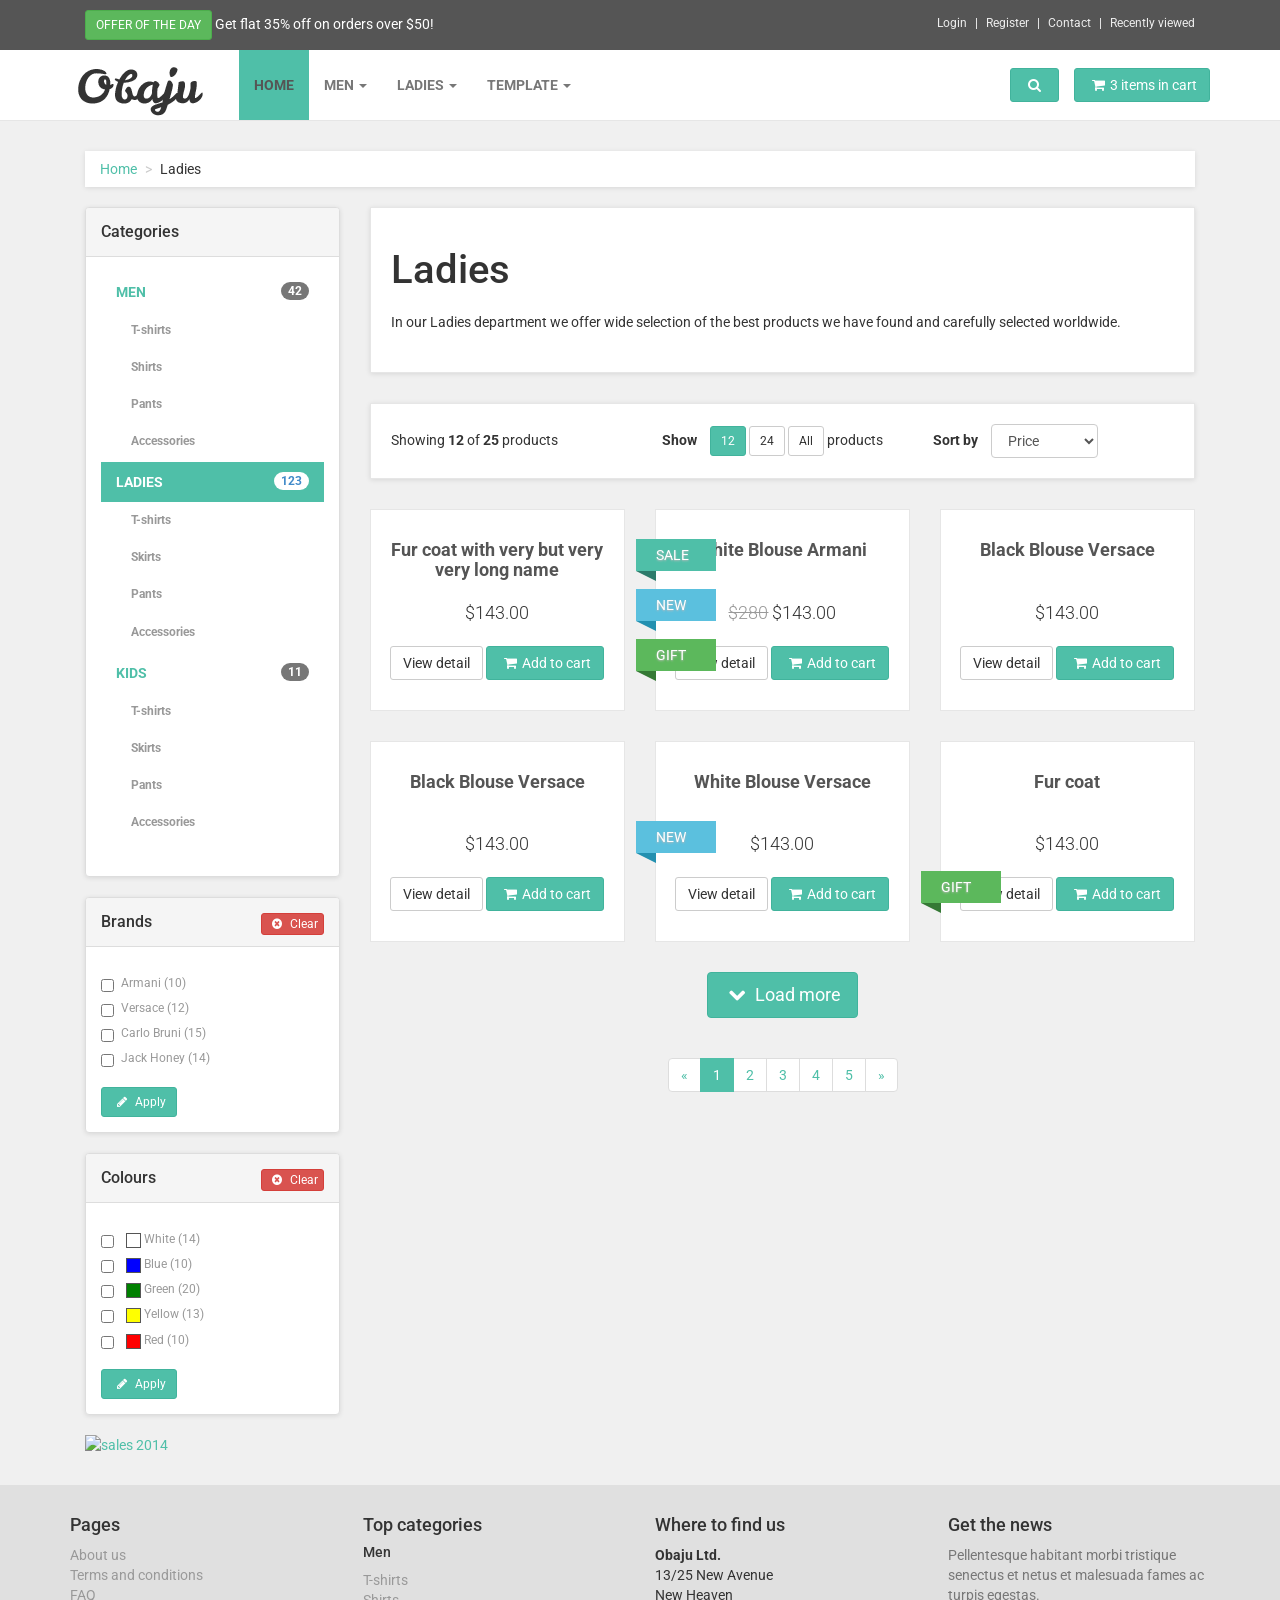
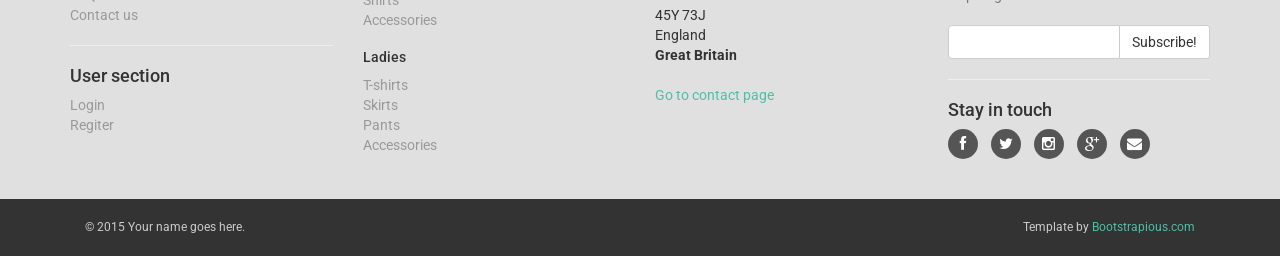
==== obaju/category.html @ 4e71b7ef "no message" ====
<!DOCTYPE html>
<html lang="en">

<head>

    <meta charset="utf-8">
    <meta name="robots" content="all,follow">
    <meta name="googlebot" content="index,follow,snippet,archive">
    <meta name="viewport" content="width=device-width, initial-scale=1">
    <meta name="description" content="Obaju e-commerce template">
    <meta name="author" content="Ondrej Svestka | ondrejsvestka.cz">
    <meta name="keywords" content="">

    <title>
        Obaju : e-commerce template
    </title>

    <meta name="keywords" content="">

    <link href='http://fonts.googleapis.com/css?family=Roboto:400,500,700,300,100' rel='stylesheet' type='text/css'>

    <!-- styles -->
    <link href="css/font-awesome.css" rel="stylesheet">
    <link href="css/bootstrap.min.css" rel="stylesheet">
    <link href="css/animate.min.css" rel="stylesheet">
    <link href="css/owl.carousel.css" rel="stylesheet">
    <link href="css/owl.theme.css" rel="stylesheet">

    <!-- theme stylesheet -->
    <link href="css/style.default.css" rel="stylesheet" id="theme-stylesheet">

    <!-- your stylesheet with modifications -->
    <link href="css/custom.css" rel="stylesheet">

    <script src="js/respond.min.js"></script>

    <link rel="shortcut icon" href="favicon.png">



</head>

<body>
    <!-- *** TOPBAR ***
 _________________________________________________________ -->
    <div id="top">
        <div class="container">
            <div class="col-md-6 offer" data-animate="fadeInDown">
                <a href="#" class="btn btn-success btn-sm" data-animate-hover="shake">Offer of the day</a>  <a href="#">Get flat 35% off on orders over $50!</a>
            </div>
            <div class="col-md-6" data-animate="fadeInDown">
                <ul class="menu">
                    <li><a href="#" data-toggle="modal" data-target="#login-modal">Login</a>
                    </li>
                    <li><a href="register.html">Register</a>
                    </li>
                    <li><a href="contact.html">Contact</a>
                    </li>
                    <li><a href="#">Recently viewed</a>
                    </li>
                </ul>
            </div>
        </div>
        <div class="modal fade" id="login-modal" tabindex="-1" role="dialog" aria-labelledby="Login" aria-hidden="true">
            <div class="modal-dialog modal-sm">

                <div class="modal-content">
                    <div class="modal-header">
                        <button type="button" class="close" data-dismiss="modal" aria-hidden="true">&times;</button>
                        <h4 class="modal-title" id="Login">Customer login</h4>
                    </div>
                    <div class="modal-body">
                        <form action="customer-orders.html" method="post">
                            <div class="form-group">
                                <input type="text" class="form-control" id="email-modal" placeholder="email">
                            </div>
                            <div class="form-group">
                                <input type="password" class="form-control" id="password-modal" placeholder="password">
                            </div>

                            <p class="text-center">
                                <button class="btn btn-primary"><i class="fa fa-sign-in"></i> Log in</button>
                            </p>

                        </form>

                        <p class="text-center text-muted">Not registered yet?</p>
                        <p class="text-center text-muted"><a href="register.html"><strong>Register now</strong></a>! It is easy and done in 1&nbsp;minute and gives you access to special discounts and much more!</p>

                    </div>
                </div>
            </div>
        </div>

    </div>

    <!-- *** TOP BAR END *** -->

    <!-- *** NAVBAR ***
 _________________________________________________________ -->

    <div class="navbar navbar-default yamm" role="navigation" id="navbar">
        <div class="container">
            <div class="navbar-header">

                <a class="navbar-brand home" href="index.html" data-animate-hover="bounce">
                    <img src="img/logo.png" alt="Obaju logo" class="hidden-xs">
                    <img src="img/logo-small.png" alt="Obaju logo" class="visible-xs"><span class="sr-only">Obaju - go to homepage</span>
                </a>
                <div class="navbar-buttons">
                    <button type="button" class="navbar-toggle" data-toggle="collapse" data-target="#navigation">
                        <span class="sr-only">Toggle navigation</span>
                        <i class="fa fa-align-justify"></i>
                    </button>
                    <button type="button" class="navbar-toggle" data-toggle="collapse" data-target="#search">
                        <span class="sr-only">Toggle search</span>
                        <i class="fa fa-search"></i>
                    </button>
                    <a class="btn btn-default navbar-toggle" href="basket.html">
                        <i class="fa fa-shopping-cart"></i>  <span class="hidden-xs">3 items in cart</span>
                    </a>
                </div>
            </div>
            <!--/.navbar-header -->

            <div class="navbar-collapse collapse" id="navigation">

                <ul class="nav navbar-nav navbar-left">
                    <li class="active"><a href="index.html">Home</a>
                    </li>
                    <li class="dropdown yamm-fw">
                        <a href="#" class="dropdown-toggle" data-toggle="dropdown" data-hover="dropdown" data-delay="200">Men <b class="caret"></b></a>
                        <ul class="dropdown-menu">
                            <li>
                                <div class="yamm-content">
                                    <div class="row">
                                        <div class="col-sm-3">
                                            <h5>Clothing</h5>
                                            <ul>
                                                <li><a href="category.html">T-shirts</a>
                                                </li>
                                                <li><a href="category.html">Shirts</a>
                                                </li>
                                                <li><a href="category.html">Pants</a>
                                                </li>
                                                <li><a href="category.html">Accessories</a>
                                                </li>
                                            </ul>
                                        </div>
                                        <div class="col-sm-3">
                                            <h5>Shoes</h5>
                                            <ul>
                                                <li><a href="category.html">Trainers</a>
                                                </li>
                                                <li><a href="category.html">Sandals</a>
                                                </li>
                                                <li><a href="category.html">Hiking shoes</a>
                                                </li>
                                                <li><a href="category.html">Casual</a>
                                                </li>
                                            </ul>
                                        </div>
                                        <div class="col-sm-3">
                                            <h5>Accessories</h5>
                                            <ul>
                                                <li><a href="category.html">Trainers</a>
                                                </li>
                                                <li><a href="category.html">Sandals</a>
                                                </li>
                                                <li><a href="category.html">Hiking shoes</a>
                                                </li>
                                                <li><a href="category.html">Casual</a>
                                                </li>
                                                <li><a href="category.html">Hiking shoes</a>
                                                </li>
                                                <li><a href="category.html">Casual</a>
                                                </li>
                                            </ul>
                                        </div>
                                        <div class="col-sm-3">
                                            <h5>Featured</h5>
                                            <ul>
                                                <li><a href="category.html">Trainers</a>
                                                </li>
                                                <li><a href="category.html">Sandals</a>
                                                </li>
                                                <li><a href="category.html">Hiking shoes</a>
                                                </li>
                                            </ul>
                                            <h5>Looks and trends</h5>
                                            <ul>
                                                <li><a href="category.html">Trainers</a>
                                                </li>
                                                <li><a href="category.html">Sandals</a>
                                                </li>
                                                <li><a href="category.html">Hiking shoes</a>
                                                </li>
                                            </ul>
                                        </div>
                                    </div>
                                </div>
                                <!-- /.yamm-content -->
                            </li>
                        </ul>
                    </li>

                    <li class="dropdown yamm-fw">
                        <a href="#" class="dropdown-toggle" data-toggle="dropdown" data-hover="dropdown" data-delay="200">Ladies <b class="caret"></b></a>
                        <ul class="dropdown-menu">
                            <li>
                                <div class="yamm-content">
                                    <div class="row">
                                        <div class="col-sm-3">
                                            <h5>Clothing</h5>
                                            <ul>
                                                <li><a href="category.html">T-shirts</a>
                                                </li>
                                                <li><a href="category.html">Shirts</a>
                                                </li>
                                                <li><a href="category.html">Pants</a>
                                                </li>
                                                <li><a href="category.html">Accessories</a>
                                                </li>
                                            </ul>
                                        </div>
                                        <div class="col-sm-3">
                                            <h5>Shoes</h5>
                                            <ul>
                                                <li><a href="category.html">Trainers</a>
                                                </li>
                                                <li><a href="category.html">Sandals</a>
                                                </li>
                                                <li><a href="category.html">Hiking shoes</a>
                                                </li>
                                                <li><a href="category.html">Casual</a>
                                                </li>
                                            </ul>
                                        </div>
                                        <div class="col-sm-3">
                                            <h5>Accessories</h5>
                                            <ul>
                                                <li><a href="category.html">Trainers</a>
                                                </li>
                                                <li><a href="category.html">Sandals</a>
                                                </li>
                                                <li><a href="category.html">Hiking shoes</a>
                                                </li>
                                                <li><a href="category.html">Casual</a>
                                                </li>
                                                <li><a href="category.html">Hiking shoes</a>
                                                </li>
                                                <li><a href="category.html">Casual</a>
                                                </li>
                                            </ul>
                                            <h5>Looks and trends</h5>
                                            <ul>
                                                <li><a href="category.html">Trainers</a>
                                                </li>
                                                <li><a href="category.html">Sandals</a>
                                                </li>
                                                <li><a href="category.html">Hiking shoes</a>
                                                </li>
                                            </ul>
                                        </div>
                                        <div class="col-sm-3">
                                            <div class="banner">
                                                <a href="#">
                                                    <img src="img/banner.jpg" class="img img-responsive" alt="">
                                                </a>
                                            </div>
                                            <div class="banner">
                                                <a href="#">
                                                    <img src="img/banner2.jpg" class="img img-responsive" alt="">
                                                </a>
                                            </div>
                                        </div>
                                    </div>
                                </div>
                                <!-- /.yamm-content -->
                            </li>
                        </ul>
                    </li>

                    <li class="dropdown yamm-fw">
                        <a href="#" class="dropdown-toggle" data-toggle="dropdown" data-hover="dropdown" data-delay="200">Template <b class="caret"></b></a>
                        <ul class="dropdown-menu">
                            <li>
                                <div class="yamm-content">
                                    <div class="row">
                                        <div class="col-sm-3">
                                            <h5>Shop</h5>
                                            <ul>
                                                <li><a href="index.html">Homepage</a>
                                                </li>
                                                <li><a href="category.html">Category - sidebar left</a>
                                                </li>
                                                <li><a href="category-right.html">Category - sidebar right</a>
                                                </li>
                                                <li><a href="category-full.html">Category - full width</a>
                                                </li>
                                                <li><a href="detail.html">Product detail</a>
                                                </li>
                                            </ul>
                                        </div>
                                        <div class="col-sm-3">
                                            <h5>User</h5>
                                            <ul>
                                                <li><a href="register.html">Register / login</a>
                                                </li>
                                                <li><a href="customer-orders.html">Orders history</a>
                                                </li>
                                                <li><a href="customer-order.html">Order history detail</a>
                                                </li>
                                                <li><a href="customer-wishlist.html">Wishlist</a>
                                                </li>
                                                <li><a href="customer-account.html">Customer account / change password</a>
                                                </li>
                                            </ul>
                                        </div>
                                        <div class="col-sm-3">
                                            <h5>Order process</h5>
                                            <ul>
                                                <li><a href="basket.html">Shopping cart</a>
                                                </li>
                                                <li><a href="checkout1.html">Checkout - step 1</a>
                                                </li>
                                                <li><a href="checkout2.html">Checkout - step 2</a>
                                                </li>
                                                <li><a href="checkout3.html">Checkout - step 3</a>
                                                </li>
                                                <li><a href="checkout4.html">Checkout - step 4</a>
                                                </li>
                                            </ul>
                                        </div>
                                        <div class="col-sm-3">
                                            <h5>Pages and blog</h5>
                                            <ul>
                                                <li><a href="blog.html">Blog listing</a>
                                                </li>
                                                <li><a href="post.html">Blog Post</a>
                                                </li>
                                                <li><a href="faq.html">FAQ</a>
                                                </li>
                                                <li><a href="text.html">Text page</a>
                                                </li>
                                                <li><a href="text-right.html">Text page - right sidebar</a>
                                                </li>
                                                <li><a href="404.html">404 page</a>
                                                </li>
                                                <li><a href="contact.html">Contact</a>
                                                </li>
                                            </ul>
                                        </div>
                                    </div>
                                </div>
                                <!-- /.yamm-content -->
                            </li>
                        </ul>
                    </li>
                </ul>

            </div>
            <!--/.nav-collapse -->

            <div class="navbar-buttons">

                <div class="navbar-collapse collapse right" id="basket-overview">
                    <a href="basket.html" class="btn btn-primary navbar-btn"><i class="fa fa-shopping-cart"></i><span class="hidden-sm">3 items in cart</span></a>
                </div>
                <!--/.nav-collapse -->

                <div class="navbar-collapse collapse right" id="search-not-mobile">
                    <button type="button" class="btn navbar-btn btn-primary" data-toggle="collapse" data-target="#search">
                        <span class="sr-only">Toggle search</span>
                        <i class="fa fa-search"></i>
                    </button>
                </div>

            </div>

            <div class="collapse clearfix" id="search">

                <form class="navbar-form" role="search">
                    <div class="input-group">
                        <input type="text" class="form-control" placeholder="Search">
                        <span class="input-group-btn">

			<button type="submit" class="btn btn-primary"><i class="fa fa-search"></i></button>

		    </span>
                    </div>
                </form>

            </div>
            <!--/.nav-collapse -->

        </div>
        <!-- /.container -->
    </div>
    <!-- /#navbar -->

    <!-- *** NAVBAR END *** -->

    <div id="all">

        <div id="content">
            <div class="container">

                <div class="col-md-12">
                    <ul class="breadcrumb">
                        <li><a href="#">Home</a>
                        </li>
                        <li>Ladies</li>
                    </ul>
                </div>

                <div class="col-md-3">
                    <!-- *** MENUS AND FILTERS ***
 _________________________________________________________ -->
                    <div class="panel panel-default sidebar-menu">

                        <div class="panel-heading">
                            <h3 class="panel-title">Categories</h3>
                        </div>

                        <div class="panel-body">
                            <ul class="nav nav-pills nav-stacked category-menu">
                                <li>
                                    <a href="category.html">Men <span class="badge pull-right">42</span></a>
                                    <ul>
                                        <li><a href="category.html">T-shirts</a>
                                        </li>
                                        <li><a href="category.html">Shirts</a>
                                        </li>
                                        <li><a href="category.html">Pants</a>
                                        </li>
                                        <li><a href="category.html">Accessories</a>
                                        </li>
                                    </ul>
                                </li>
                                <li class="active">
                                    <a href="category.html">Ladies  <span class="badge pull-right">123</span></a>
                                    <ul>
                                        <li><a href="category.html">T-shirts</a>
                                        </li>
                                        <li><a href="category.html">Skirts</a>
                                        </li>
                                        <li><a href="category.html">Pants</a>
                                        </li>
                                        <li><a href="category.html">Accessories</a>
                                        </li>
                                    </ul>
                                </li>
                                <li>
                                    <a href="category.html">Kids  <span class="badge pull-right">11</span></a>
                                    <ul>
                                        <li><a href="category.html">T-shirts</a>
                                        </li>
                                        <li><a href="category.html">Skirts</a>
                                        </li>
                                        <li><a href="category.html">Pants</a>
                                        </li>
                                        <li><a href="category.html">Accessories</a>
                                        </li>
                                    </ul>
                                </li>

                            </ul>

                        </div>
                    </div>

                    <div class="panel panel-default sidebar-menu">

                        <div class="panel-heading">
                            <h3 class="panel-title">Brands <a class="btn btn-xs btn-danger pull-right" href="#"><i class="fa fa-times-circle"></i> Clear</a></h3>
                        </div>

                        <div class="panel-body">

                            <form>
                                <div class="form-group">
                                    <div class="checkbox">
                                        <label>
                                            <input type="checkbox">Armani (10)
                                        </label>
                                    </div>
                                    <div class="checkbox">
                                        <label>
                                            <input type="checkbox">Versace (12)
                                        </label>
                                    </div>
                                    <div class="checkbox">
                                        <label>
                                            <input type="checkbox">Carlo Bruni (15)
                                        </label>
                                    </div>
                                    <div class="checkbox">
                                        <label>
                                            <input type="checkbox">Jack Honey (14)
                                        </label>
                                    </div>
                                </div>

                                <button class="btn btn-default btn-sm btn-primary"><i class="fa fa-pencil"></i> Apply</button>

                            </form>

                        </div>
                    </div>

                    <div class="panel panel-default sidebar-menu">

                        <div class="panel-heading">
                            <h3 class="panel-title">Colours <a class="btn btn-xs btn-danger pull-right" href="#"><i class="fa fa-times-circle"></i> Clear</a></h3>
                        </div>

                        <div class="panel-body">

                            <form>
                                <div class="form-group">
                                    <div class="checkbox">
                                        <label>
                                            <input type="checkbox"> <span class="colour white"></span> White (14)
                                        </label>
                                    </div>
                                    <div class="checkbox">
                                        <label>
                                            <input type="checkbox"> <span class="colour blue"></span> Blue (10)
                                        </label>
                                    </div>
                                    <div class="checkbox">
                                        <label>
                                            <input type="checkbox"> <span class="colour green"></span> Green (20)
                                        </label>
                                    </div>
                                    <div class="checkbox">
                                        <label>
                                            <input type="checkbox"> <span class="colour yellow"></span> Yellow (13)
                                        </label>
                                    </div>
                                    <div class="checkbox">
                                        <label>
                                            <input type="checkbox"> <span class="colour red"></span> Red (10)
                                        </label>
                                    </div>
                                </div>

                                <button class="btn btn-default btn-sm btn-primary"><i class="fa fa-pencil"></i> Apply</button>

                            </form>

                        </div>
                    </div>

                    <!-- *** MENUS AND FILTERS END *** -->

                    <div class="banner">
                        <a href="#">
                            <img src="img/banner.jpg" alt="sales 2014" class="img-responsive">
                        </a>
                    </div>
                </div>

                <div class="col-md-9">
                    <div class="box">
                        <h1>Ladies</h1>
                        <p>In our Ladies department we offer wide selection of the best products we have found and carefully selected worldwide.</p>
                    </div>

                    <div class="box info-bar">
                        <div class="row">
                            <div class="col-sm-12 col-md-4 products-showing">
                                Showing <strong>12</strong> of <strong>25</strong> products
                            </div>

                            <div class="col-sm-12 col-md-8  products-number-sort">
                                <div class="row">
                                    <form class="form-inline">
                                        <div class="col-md-6 col-sm-6">
                                            <div class="products-number">
                                                <strong>Show</strong>  <a href="#" class="btn btn-default btn-sm btn-primary">12</a>  <a href="#" class="btn btn-default btn-sm">24</a>  <a href="#" class="btn btn-default btn-sm">All</a> products
                                            </div>
                                        </div>
                                        <div class="col-md-6 col-sm-6">
                                            <div class="products-sort-by">
                                                <strong>Sort by</strong>
                                                <select name="sort-by" class="form-control">
                                                    <option>Price</option>
                                                    <option>Name</option>
                                                    <option>Sales first</option>
                                                </select>
                                            </div>
                                        </div>
                                    </form>
                                </div>
                            </div>
                        </div>
                    </div>

                    <div class="row products">

                        <div class="col-md-4 col-sm-6">
                            <div class="product">
                                <div class="flip-container">
                                    <div class="flipper">
                                        <div class="front">
                                            <a href="detail.html">
                                                <img src="img/product1.jpg" alt="" class="img-responsive">
                                            </a>
                                        </div>
                                        <div class="back">
                                            <a href="detail.html">
                                                <img src="img/product1_2.jpg" alt="" class="img-responsive">
                                            </a>
                                        </div>
                                    </div>
                                </div>
                                <a href="detail.html" class="invisible">
                                    <img src="img/product1.jpg" alt="" class="img-responsive">
                                </a>
                                <div class="text">
                                    <h3><a href="detail.html">Fur coat with very but very very long name</a></h3>
                                    <p class="price">$143.00</p>
                                    <p class="buttons">
                                        <a href="detail.html" class="btn btn-default">View detail</a>
                                        <a href="basket.html" class="btn btn-primary"><i class="fa fa-shopping-cart"></i>Add to cart</a>
                                    </p>
                                </div>
                                <!-- /.text -->
                            </div>
                            <!-- /.product -->
                        </div>

                        <div class="col-md-4 col-sm-6">
                            <div class="product">
                                <div class="flip-container">
                                    <div class="flipper">
                                        <div class="front">
                                            <a href="detail.html">
                                                <img src="img/product2.jpg" alt="" class="img-responsive">
                                            </a>
                                        </div>
                                        <div class="back">
                                            <a href="detail.html">
                                                <img src="img/product2_2.jpg" alt="" class="img-responsive">
                                            </a>
                                        </div>
                                    </div>
                                </div>
                                <a href="detail.html" class="invisible">
                                    <img src="img/product2.jpg" alt="" class="img-responsive">
                                </a>
                                <div class="text">
                                    <h3><a href="detail.html">White Blouse Armani</a></h3>
                                    <p class="price"><del>$280</del> $143.00</p>
                                    <p class="buttons">
                                        <a href="detail.html" class="btn btn-default">View detail</a>
                                        <a href="basket.html" class="btn btn-primary"><i class="fa fa-shopping-cart"></i>Add to cart</a>
                                    </p>
                                </div>
                                <!-- /.text -->

                                <div class="ribbon sale">
                                    <div class="theribbon">SALE</div>
                                    <div class="ribbon-background"></div>
                                </div>
                                <!-- /.ribbon -->

                                <div class="ribbon new">
                                    <div class="theribbon">NEW</div>
                                    <div class="ribbon-background"></div>
                                </div>
                                <!-- /.ribbon -->

                                <div class="ribbon gift">
                                    <div class="theribbon">GIFT</div>
                                    <div class="ribbon-background"></div>
                                </div>
                                <!-- /.ribbon -->
                            </div>
                            <!-- /.product -->
                        </div>

                        <div class="col-md-4 col-sm-6">
                            <div class="product">
                                <div class="flip-container">
                                    <div class="flipper">
                                        <div class="front">
                                            <a href="detail.html">
                                                <img src="img/product3.jpg" alt="" class="img-responsive">
                                            </a>
                                        </div>
                                        <div class="back">
                                            <a href="detail.html">
                                                <img src="img/product3_2.jpg" alt="" class="img-responsive">
                                            </a>
                                        </div>
                                    </div>
                                </div>
                                <a href="detail.html" class="invisible">
                                    <img src="img/product3.jpg" alt="" class="img-responsive">
                                </a>
                                <div class="text">
                                    <h3><a href="detail.html">Black Blouse Versace</a></h3>
                                    <p class="price">$143.00</p>
                                    <p class="buttons">
                                        <a href="detail.html" class="btn btn-default">View detail</a>
                                        <a href="basket.html" class="btn btn-primary"><i class="fa fa-shopping-cart"></i>Add to cart</a>
                                    </p>

                                </div>
                                <!-- /.text -->
                            </div>
                            <!-- /.product -->
                        </div>

                        <div class="col-md-4 col-sm-6">
                            <div class="product">
                                <div class="flip-container">
                                    <div class="flipper">
                                        <div class="front">
                                            <a href="detail.html">
                                                <img src="img/product3.jpg" alt="" class="img-responsive">
                                            </a>
                                        </div>
                                        <div class="back">
                                            <a href="detail.html">
                                                <img src="img/product3_2.jpg" alt="" class="img-responsive">
                                            </a>
                                        </div>
                                    </div>
                                </div>
                                <a href="detail.html" class="invisible">
                                    <img src="img/product3.jpg" alt="" class="img-responsive">
                                </a>
                                <div class="text">
                                    <h3><a href="detail.html">Black Blouse Versace</a></h3>
                                    <p class="price">$143.00</p>
                                    <p class="buttons">
                                        <a href="detail.html" class="btn btn-default">View detail</a>
                                        <a href="basket.html" class="btn btn-primary"><i class="fa fa-shopping-cart"></i>Add to cart</a>
                                    </p>

                                </div>
                                <!-- /.text -->
                            </div>
                            <!-- /.product -->
                        </div>

                        <div class="col-md-4 col-sm-6">
                            <div class="product">
                                <div class="flip-container">
                                    <div class="flipper">
                                        <div class="front">
                                            <a href="detail.html">
                                                <img src="img/product2.jpg" alt="" class="img-responsive">
                                            </a>
                                        </div>
                                        <div class="back">
                                            <a href="detail.html">
                                                <img src="img/product2_2.jpg" alt="" class="img-responsive">
                                            </a>
                                        </div>
                                    </div>
                                </div>
                                <a href="detail.html" class="invisible">
                                    <img src="img/product2.jpg" alt="" class="img-responsive">
                                </a>
                                <div class="text">
                                    <h3><a href="detail.html">White Blouse Versace</a></h3>
                                    <p class="price">$143.00</p>
                                    <p class="buttons">
                                        <a href="detail.html" class="btn btn-default">View detail</a>
                                        <a href="basket.html" class="btn btn-primary"><i class="fa fa-shopping-cart"></i>Add to cart</a>
                                    </p>

                                </div>
                                <!-- /.text -->

                                <div class="ribbon new">
                                    <div class="theribbon">NEW</div>
                                    <div class="ribbon-background"></div>
                                </div>
                                <!-- /.ribbon -->
                            </div>
                            <!-- /.product -->
                        </div>

                        <div class="col-md-4 col-sm-6">
                            <div class="product">
                                <div class="flip-container">
                                    <div class="flipper">
                                        <div class="front">
                                            <a href="detail.html">
                                                <img src="img/product1.jpg" alt="" class="img-responsive">
                                            </a>
                                        </div>
                                        <div class="back">
                                            <a href="detail.html">
                                                <img src="img/product1_2.jpg" alt="" class="img-responsive">
                                            </a>
                                        </div>
                                    </div>
                                </div>
                                <a href="detail.html" class="invisible">
                                    <img src="img/product1.jpg" alt="" class="img-responsive">
                                </a>
                                <div class="text">
                                    <h3><a href="detail.html">Fur coat</a></h3>
                                    <p class="price">$143.00</p>
                                    <p class="buttons">
                                        <a href="detail.html" class="btn btn-default">View detail</a>
                                        <a href="basket.html" class="btn btn-primary"><i class="fa fa-shopping-cart"></i>Add to cart</a>
                                    </p>

                                </div>
                                <!-- /.text -->

                                <div class="ribbon gift">
                                    <div class="theribbon">GIFT</div>
                                    <div class="ribbon-background"></div>
                                </div>
                                <!-- /.ribbon -->

                            </div>
                            <!-- /.product -->
                        </div>
                        <!-- /.col-md-4 -->
                    </div>
                    <!-- /.products -->

                    <div class="pages">

                        <p class="loadMore">
                            <a href="#" class="btn btn-primary btn-lg"><i class="fa fa-chevron-down"></i> Load more</a>
                        </p>

                        <ul class="pagination">
                            <li><a href="#">&laquo;</a>
                            </li>
                            <li class="active"><a href="#">1</a>
                            </li>
                            <li><a href="#">2</a>
                            </li>
                            <li><a href="#">3</a>
                            </li>
                            <li><a href="#">4</a>
                            </li>
                            <li><a href="#">5</a>
                            </li>
                            <li><a href="#">&raquo;</a>
                            </li>
                        </ul>
                    </div>


                </div>
                <!-- /.col-md-9 -->
            </div>
            <!-- /.container -->
        </div>
        <!-- /#content -->


        <!-- *** FOOTER ***
 _________________________________________________________ -->
        <div id="footer" data-animate="fadeInUp">
            <div class="container">
                <div class="row">
                    <div class="col-md-3 col-sm-6">
                        <h4>Pages</h4>

                        <ul>
                            <li><a href="text.html">About us</a>
                            </li>
                            <li><a href="text.html">Terms and conditions</a>
                            </li>
                            <li><a href="faq.html">FAQ</a>
                            </li>
                            <li><a href="contact.html">Contact us</a>
                            </li>
                        </ul>

                        <hr>

                        <h4>User section</h4>

                        <ul>
                            <li><a href="#" data-toggle="modal" data-target="#login-modal">Login</a>
                            </li>
                            <li><a href="register.html">Regiter</a>
                            </li>
                        </ul>

                        <hr class="hidden-md hidden-lg hidden-sm">

                    </div>
                    <!-- /.col-md-3 -->

                    <div class="col-md-3 col-sm-6">

                        <h4>Top categories</h4>

                        <h5>Men</h5>

                        <ul>
                            <li><a href="category.html">T-shirts</a>
                            </li>
                            <li><a href="category.html">Shirts</a>
                            </li>
                            <li><a href="category.html">Accessories</a>
                            </li>
                        </ul>

                        <h5>Ladies</h5>
                        <ul>
                            <li><a href="category.html">T-shirts</a>
                            </li>
                            <li><a href="category.html">Skirts</a>
                            </li>
                            <li><a href="category.html">Pants</a>
                            </li>
                            <li><a href="category.html">Accessories</a>
                            </li>
                        </ul>

                        <hr class="hidden-md hidden-lg">

                    </div>
                    <!-- /.col-md-3 -->

                    <div class="col-md-3 col-sm-6">

                        <h4>Where to find us</h4>

                        <p><strong>Obaju Ltd.</strong>
                            <br>13/25 New Avenue
                            <br>New Heaven
                            <br>45Y 73J
                            <br>England
                            <br>
                            <strong>Great Britain</strong>
                        </p>

                        <a href="contact.html">Go to contact page</a>

                        <hr class="hidden-md hidden-lg">

                    </div>
                    <!-- /.col-md-3 -->



                    <div class="col-md-3 col-sm-6">

                        <h4>Get the news</h4>

                        <p class="text-muted">Pellentesque habitant morbi tristique senectus et netus et malesuada fames ac turpis egestas.</p>

                        <form>
                            <div class="input-group">

                                <input type="text" class="form-control">

                                <span class="input-group-btn">

			    <button class="btn btn-default" type="button">Subscribe!</button>

			</span>

                            </div>
                            <!-- /input-group -->
                        </form>

                        <hr>

                        <h4>Stay in touch</h4>

                        <p class="social">
                            <a href="#" class="facebook external" data-animate-hover="shake"><i class="fa fa-facebook"></i></a>
                            <a href="#" class="twitter external" data-animate-hover="shake"><i class="fa fa-twitter"></i></a>
                            <a href="#" class="instagram external" data-animate-hover="shake"><i class="fa fa-instagram"></i></a>
                            <a href="#" class="gplus external" data-animate-hover="shake"><i class="fa fa-google-plus"></i></a>
                            <a href="#" class="email external" data-animate-hover="shake"><i class="fa fa-envelope"></i></a>
                        </p>


                    </div>
                    <!-- /.col-md-3 -->

                </div>
                <!-- /.row -->

            </div>
            <!-- /.container -->
        </div>
        <!-- /#footer -->

        <!-- *** FOOTER END *** -->




        <!-- *** COPYRIGHT ***
 _________________________________________________________ -->
        <div id="copyright">
            <div class="container">
                <div class="col-md-6">
                    <p class="pull-left">© 2015 Your name goes here.</p>

                </div>
                <div class="col-md-6">
                    <p class="pull-right">Template by <a href="https://bootstrapious.com/e-commerce-templates">Bootstrapious.com</a>
                         <!-- Not removing these links is part of the license conditions of the template. Thanks for understanding :) If you want to use the template without the attribution links, you can do so after supporting further themes development at https://bootstrapious.com/donate  -->
                    </p>
                </div>
            </div>
        </div>
        <!-- *** COPYRIGHT END *** -->



    </div>
    <!-- /#all -->


    

    <!-- *** SCRIPTS TO INCLUDE ***
 _________________________________________________________ -->
    <script src="js/jquery-1.11.0.min.js"></script>
    <script src="js/bootstrap.min.js"></script>
    <script src="js/jquery.cookie.js"></script>
    <script src="js/waypoints.min.js"></script>
    <script src="js/modernizr.js"></script>
    <script src="js/bootstrap-hover-dropdown.js"></script>
    <script src="js/owl.carousel.min.js"></script>
    <script src="js/front.js"></script>






</body>

</html>
---- obaju/css/style.default.css ----
a,
button {
  -webkit-transition: all 0.2s ease-out;
  -moz-transition: all 0.2s ease-out;
  transition: all 0.2s ease-out;
}
a i.fa,
button i.fa {
  margin: 0 5px;
}
.clickable {
  cursor: pointer;
}
p.lead {
  font-weight: 300;
}
h1 {
  font-weight: 700;
  font-size: 40px;
}
#top {
  background: #555555;
  padding: 10px 0;
}
#top .offer {
  color: #fff;
}
#top .offer .btn {
  text-transform: uppercase;
}
@media (max-width: 991px) {
  #top .offer {
    margin-bottom: 10px;
  }
}
@media (max-width: 991px) {
  #top {
    font-size: 12px;
    text-align: center;
  }
}
#top a {
  color: #fff;
}
#top ul.menu {
  padding-top: 5px;
  margin: 0;
  text-align: right;
  font-size: 12px;
  list-style: none;
}
@media (max-width: 991px) {
  #top ul.menu {
    text-align: center;
  }
}
#top ul.menu > li {
  display: inline-block;
}
#top ul.menu > li a {
  color: #eeeeee;
}
#top ul.menu > li + li:before {
  content: "|\00a0";
  padding: 0 5px;
  color: #f7f7f7;
}
#top ul.menu > .active {
  color: #999999;
}
#top #login-modal .modal-header {
  background: #4fbfa8;
}
#top #login-modal .modal-header h4 {
  color: #fff;
}
#top #login-modal a {
  color: #4fbfa8;
}
#top #login-modal p {
  font-weight: 300;
  margin-bottom: 20px;
}
.navbar .yamm-content h5 {
  font-size: 18px;
  font-weight: 400;
  text-transform: uppercase;
  padding-bottom: 10px;
  border-bottom: dotted 1px #555555;
}
@media (max-width: 767px) {
  .navbar .yamm-content h5 {
    font-size: 14px;
  }
}
.navbar .yamm-content ul {
  margin: 0;
  padding: 0;
}
.navbar .yamm-content ul li {
  list-style-type: none;
  border-bottom: solid 1px #eeeeee;
  text-transform: uppercase;
  padding: 4px 0;
}
.navbar .yamm-content ul li a {
  color: #999999;
  font-size: 12px;
  display: block;
}
.navbar .yamm-content ul li a:hover {
  color: #4fbfa8;
  text-decoration: none;
}
.navbar .yamm-content .banner {
  margin-bottom: 10px;
}
.navbar ul.nav > li > a {
  text-transform: uppercase;
  font-weight: bold;
}
.navbar #search {
  clear: both;
  border-top: solid 1px #9adacd;
  text-align: right;
}
.navbar #search .navbar-form {
  float: right;
  width: 500px;
}
.navbar #search .navbar-form .input-group {
  display: table;
}
.navbar #search .navbar-form .input-group .input-group-btn {
  white-space: nowrap;
  width: 1%;
}
.navbar #search .navbar-form .input-group .form-control {
  width: 100%;
}
@media (max-width: 768px) {
  .navbar #search .navbar-form {
    float: none;
    width: auto;
  }
}
.navbar #basket-overview {
  padding: 0;
}
#hot h2 {
  text-transform: uppercase;
  font-size: 36px;
  color: #4fbfa8;
  font-weight: 100;
  text-align: center;
}
#hot .product-slider {
  margin-bottom: 20px;
}
#hot .product-slider:before,
#hot .product-slider:after {
  content: " ";
  display: table;
}
#hot .product-slider:after {
  clear: both;
}
#hot .product-slider .item {
  margin: 0 25px;
  visibility: hidden;
}
#hot .product-slider .owl-controls {
  position: relative;
  top: -30px;
}
#hot .product-slider .owl-controls .owl-buttons {
  display: none;
}
#hot .product-slider .owl-controls .owl-page.active span,
#hot .product-slider .owl-controls.clickable .owl-page:hover span {
  background: #4fbfa8;
}
#advantages {
  text-align: center;
}
#advantages .box .icon {
  position: absolute;
  font-size: 120px;
  width: 100%;
  text-align: center;
  top: -20px;
  left: 0;
  height: 100%;
  float: left;
  color: #eeeeee;
  -webkit-transition: all 0.2s ease-out;
  -moz-transition: all 0.2s ease-out;
  transition: all 0.2s ease-out;
  z-index: 1;
  -webkit-box-sizing: border-box;
  -moz-box-sizing: border-box;
  box-sizing: border-box;
}
#advantages .box h3 {
  position: relative;
  margin: 0 0 20px;
  font-weight: 300;
  text-transform: uppercase;
  z-index: 2;
}
#advantages .box h3 a:hover {
  text-decoration: none;
}
#advantages .box p {
  position: relative;
  color: #555555;
  z-index: 2;
}
#main-slider {
  margin-bottom: 30px;
  border: solid 1px #fff;
  opacity: 0;
  filter: alpha(opacity=0);
  -webkit-box-shadow: 0 2px 5px rgba(0, 0, 0, 0.2);
  box-shadow: 0 2px 5px rgba(0, 0, 0, 0.2);
}
.box.slideshow ul li div,
#main-slider ul li div {
  width: 100%;
}
.box.slideshow .owl-controls,
#main-slider .owl-controls {
  position: absolute;
  right: 20px;
  bottom: 20px;
}
.box.slideshow .owl-controls .owl-buttons,
#main-slider .owl-controls .owl-buttons {
  display: none;
}
.box.slideshow .owl-controls .owl-page.active span,
#main-slider .owl-controls .owl-page.active span,
.box.slideshow .owl-controls.clickable .owl-page:hover span,
#main-slider .owl-controls.clickable .owl-page:hover span {
  background: #4fbfa8;
}
.breadcrumb {
  -webkit-box-shadow: 0 1px 5px rgba(0, 0, 0, 0.1);
  box-shadow: 0 1px 5px rgba(0, 0, 0, 0.1);
}
.box {
  background: #fff;
  margin: 0 0 30px;
  border: solid 1px #e6e6e6;
  -webkit-box-sizing: border-box;
  -moz-box-sizing: border-box;
  box-sizing: border-box;
  padding: 20px;
  -webkit-box-shadow: 0 1px 5px rgba(0, 0, 0, 0.1);
  box-shadow: 0 1px 5px rgba(0, 0, 0, 0.1);
}
.box .box-header {
  background: #f7f7f7;
  margin: -20px -20px 20px;
  padding: 20px;
  border-bottom: solid 1px #eeeeee;
}
.box .box-header:before,
.box .box-header:after {
  content: " ";
  display: table;
}
.box .box-header:after {
  clear: both;
}
.box .box-footer {
  background: #f7f7f7;
  margin: 30px -20px -20px;
  padding: 20px;
  border-top: solid 1px #eeeeee;
}
.box .box-footer:before,
.box .box-footer:after {
  content: " ";
  display: table;
}
.box .box-footer:after {
  clear: both;
}
@media (max-width: 991px) {
  .box .box-footer .btn {
    margin-bottom: 20px;
  }
}
.box.slideshow {
  padding: 20px 0 0 0;
  text-align: center;
}
.box.slideshow h3 {
  text-transform: uppercase;
  font-weight: 700;
}
.ribbon {
  position: absolute;
  top: 50px;
  padding-left: 51px;
  z-index: 20;
}
.ribbon .ribbon-background {
  position: absolute;
  top: 0;
  right: 0;
}
.ribbon .theribbon {
  position: relative;
  width: 80px;
  padding: 6px 20px 6px 20px;
  margin: 30px 10px 10px -71px;
  color: #fff;
  background-color: #4fbfa8;
  text-shadow: 0px 1px 2px #bbb;
}
.ribbon .theribbon:before,
.ribbon .theribbon:after {
  content: ' ';
  position: absolute;
  width: 0;
  height: 0;
}
.ribbon .theribbon:after {
  left: 0px;
  top: 100%;
  border-width: 5px 10px;
  border-style: solid;
  border-color: #2d7b6b #2d7b6b transparent transparent;
}
.ribbon.sale {
  top: 0;
}
.ribbon.new {
  top: 50px;
}
.ribbon.new .theribbon {
  background-color: #5bc0de;
  text-shadow: 0px 1px 2px #bbb;
}
.ribbon.new .theribbon:after {
  border-color: #2390b0 #2390b0 transparent transparent;
}
.ribbon.gift {
  top: 100px;
}
.ribbon.gift .theribbon {
  background-color: #5cb85c;
  text-shadow: 0px 1px 2px #bbb;
}
.ribbon.gift .theribbon:after {
  border-color: #357935 #357935 transparent transparent;
}
#content .panel.sidebar-menu {
  -webkit-box-sizing: border-box;
  -moz-box-sizing: border-box;
  box-sizing: border-box;
  -webkit-box-shadow: 0 1px 5px rgba(0, 0, 0, 0.1);
  box-shadow: 0 1px 5px rgba(0, 0, 0, 0.1);
}
#content .panel.sidebar-menu .panel-heading .btn.btn-danger {
  color: #fff;
}
#content .panel.sidebar-menu .panel-body span.colour {
  display: inline-block;
  width: 15px;
  height: 15px;
  border: solid 1px #555555;
  vertical-align: top;
  margin-top: 2px;
  margin-left: 5px;
}
#content .panel.sidebar-menu .panel-body span.colour.white {
  background: #fff;
}
#content .panel.sidebar-menu .panel-body span.colour.red {
  background: red;
}
#content .panel.sidebar-menu .panel-body span.colour.green {
  background: green;
}
#content .panel.sidebar-menu .panel-body span.colour.blue {
  background: blue;
}
#content .panel.sidebar-menu .panel-body span.colour.yellow {
  background: yellow;
}
#content .panel.sidebar-menu .panel-body label {
  color: #999999;
  font-size: 12px;
}
#content .panel.sidebar-menu .panel-body label:hover {
  color: #555555;
}
#content .panel.sidebar-menu h3 {
  padding: 5px 0;
  margin: 0;
}
#content .panel.sidebar-menu ul.nav.category-menu {
  margin-bottom: 20px;
}
#content .panel.sidebar-menu ul.nav.category-menu li a {
  text-transform: uppercase;
  font-weight: bold;
}
#content .panel.sidebar-menu ul.nav ul {
  list-style: none;
  padding-left: 0;
}
#content .panel.sidebar-menu ul.nav ul li {
  display: block;
}
#content .panel.sidebar-menu ul.nav ul li a {
  position: relative;
  font-weight: normal;
  text-transform: none !important;
  display: block;
  padding: 10px 15px;
  padding-left: 30px;
  font-size: 12px;
  color: #999999;
}
#content .panel.sidebar-menu ul.nav ul li a:hover,
#content .panel.sidebar-menu ul.nav ul li a:focus {
  text-decoration: none;
  background-color: #eeeeee;
}
#content .info-bar {
  line-height: 32px;
  vertical-align: middle;
}
@media (max-width: 991px) {
  #content .info-bar .products-showing {
    text-align: center;
  }
}
@media (max-width: 991px) {
  #content .info-bar .products-number-sort {
    text-align: center;
    margin-top: 10px;
  }
}
#content .info-bar .products-number strong {
  margin-right: 10px;
}
#content .info-bar .products-sort-by select {
  margin-left: 10px;
}
@media (max-width: 991px) {
  #content .info-bar .products-sort-by {
    margin: 10px 0 0;
  }
  #content .info-bar .products-sort-by select {
    margin: 0;
  }
}
#content .product {
  background: #fff;
  border: solid 1px #e6e6e6;
  -webkit-box-sizing: border-box;
  -moz-box-sizing: border-box;
  box-sizing: border-box;
  margin-bottom: 30px;
  /* entire container, keeps perspective */
  /* flip speed goes here */
  /* hide back of pane during swap */
  /*  UPDATED! front pane, placed above back */
  /* back, initially hidden pane */
}
#content .product .flip-container {
  cursor: pointer;
  -webkit-perspective: 1000;
  -moz-perspective: 1000;
  perspective: 1000;
  -webkit-transform-style: preserve-3d;
  -moz-transform-style: preserve-3d;
  -ms-transform-style: preserve-3d;
  transform-style: preserve-3d;
}
@media (max-width: 767px) {
  #content .product .flip-container img.img-responsive {
    min-width: 100%;
  }
}
#content .product .flip-container,
#content .product .front,
#content .product .back {
  width: 100%;
}
#content .product .flipper {
  -webkit-backface-visibility: hidden;
  -moz-backface-visibility: hidden;
  backface-visibility: hidden;
  -webkit-transition: 0.6s;
  transition: 0.6s;
  -webkit-transform-style: preserve-3d;
  -moz-transform-style: preserve-3d;
  -ms-transform-style: preserve-3d;
  transform-style: preserve-3d;
  position: relative;
}
#content .product .front,
#content .product .back {
  -webkit-backface-visibility: hidden;
  -moz-backface-visibility: hidden;
  backface-visibility: hidden;
  -webkit-transition: 0.6s;
  transition: 0.6s;
  -webkit-transform-style: preserve-3d;
  -moz-transform-style: preserve-3d;
  -ms-transform-style: preserve-3d;
  transform-style: preserve-3d;
  position: absolute;
  top: 0;
  left: 0;
}
#content .product .front {
  z-index: 2;
  -webkit-transform: rotateY(0deg);
  -ms-transform: rotateY(0deg);
  transform: rotateY(0deg);
}
#content .product .back {
  -webkit-transform: rotateY(-180deg);
  -ms-transform: rotateY(-180deg);
  transform: rotateY(-180deg);
}
#content .product:hover .back {
  -webkit-transform: rotateY(0deg);
  -ms-transform: rotateY(0deg);
  transform: rotateY(0deg);
  z-index: 2;
}
#content .product:hover .front {
  -webkit-transform: rotateY(180deg);
  -ms-transform: rotateY(180deg);
  transform: rotateY(180deg);
  z-index: 1;
}
#content .product .invisible {
  visibility: hidden;
}
@media (max-width: 767px) {
  #content .product .invisible img.img-responsive {
    min-width: 100%;
  }
}
#content .product .text {
  padding: 10px 10px 0;
}
#content .product .text h3 {
  font-size: 18px;
  font-weight: 700;
  height: 39.6px;
  text-align: center;
  overflow: hidden;
}
#content .product .text h3 a {
  color: #555555;
}
#content .product .text p.price {
  font-size: 18px;
  text-align: center;
  font-weight: 300;
}
#content .product .text p.price del {
  color: #999999;
}
#content .product .text .buttons {
  clear: both;
  text-align: center;
}
#content .product .text .buttons .btn {
  margin-bottom: 10px;
}
#content .banner {
  margin-bottom: 30px;
}
#content .pages {
  text-align: center;
}
#content .pages .loadMore {
  text-align: center;
}
#content .pages .pagination {
  text-align: center;
}
#content #mainImage {
  -webkit-box-shadow: 0 1px 5px rgba(0, 0, 0, 0.2);
  box-shadow: 0 1px 5px rgba(0, 0, 0, 0.2);
}
#content #productMain {
  margin-bottom: 30px;
}
#content #productMain .goToDescription {
  margin-top: 20px;
  font-size: 12px;
  text-align: center;
}
#content #productMain .goToDescription a {
  color: #999999;
  text-decoration: underline;
}
#content #productMain .price {
  font-size: 30px;
  font-weight: 300;
  text-align: center;
  margin-top: 40px;
}
#content #productMain .buttons {
  margin-bottom: 0;
  text-align: center;
}
#content #productMain .buttons .btn {
  margin-bottom: 10px;
}
#content #details .social {
  text-align: left;
}
#content #details .social h4 {
  font-weight: 300;
  margin-bottom: 10px;
}
#content #details .social p {
  line-height: 26px;
}
#content #details .social p a {
  margin: 0 10px 0 0;
  color: #fff;
  display: inline-block;
  width: 26px;
  height: 26px;
  border-radius: 13px;
  line-height: 26px;
  font-size: 15px;
  text-align: center;
  -webkit-transition: all 0.2s ease-out;
  -moz-transition: all 0.2s ease-out;
  transition: all 0.2s ease-out;
  vertical-align: bottom;
}
#content #details .social p a i {
  vertical-align: bottom;
  line-height: 26px;
}
#content #details .social p a.facebook {
  background-color: #4460ae;
}
#content #details .social p a.gplus {
  background-color: #c21f25;
}
#content #details .social p a.twitter {
  background-color: #3cf;
}
#content #details .social p a.instagram {
  background-color: #cd4378;
}
#content #details .social p a.email {
  background-color: #4a7f45;
}
@media (max-width: 991px) {
  #content #details .social {
    text-align: center;
  }
}
#content #thumbs a {
  display: block;
  -webkit-box-shadow: 0 1px 5px rgba(0, 0, 0, 0.2);
  box-shadow: 0 1px 5px rgba(0, 0, 0, 0.2);
  border: solid 2px transparent;
}
#content #thumbs a.active {
  border-color: #4fbfa8;
}
#content #checkout .nav {
  margin-bottom: 20px;
  border-bottom: solid 1px #4fbfa8;
}
#content #checkout .nav li {
  height: 100%;
}
#content #checkout .nav li a {
  display: block;
  height: 100%;
}
#content #order-summary table {
  margin-top: 20px;
}
#content #order-summary table td {
  color: #999999;
}
#content #order-summary table tr.total td,
#content #order-summary table tr.total th {
  font-size: 18px;
  color: #555555;
  font-weight: 700;
}
#content #checkout .table tbody tr td,
#content #basket .table tbody tr td,
#content #customer-order .table tbody tr td {
  vertical-align: middle;
}
#content #checkout .table tbody tr td input,
#content #basket .table tbody tr td input,
#content #customer-order .table tbody tr td input {
  width: 50px;
  text-align: right;
}
#content #checkout .table tbody tr td img,
#content #basket .table tbody tr td img,
#content #customer-order .table tbody tr td img {
  width: 50px;
}
#content #checkout .table tfoot,
#content #basket .table tfoot,
#content #customer-order .table tfoot {
  font-size: 18px;
}
#content #text-page h1,
#content #text-page h2,
#content #text-page h3 {
  font-weight: 700;
}
#content #error-page {
  text-align: center;
}
#content #error-page h4 {
  margin-bottom: 40px;
}
#content #error-page p.buttons {
  margin-top: 40px;
}
#content #map {
  height: 400px;
}
#content #blog-listing .post,
#content #blog-homepage .post {
  margin-bottom: 60px;
  background: #fff;
  margin: 0 0 30px;
  border: solid 1px #e6e6e6;
  -webkit-box-sizing: border-box;
  -moz-box-sizing: border-box;
  box-sizing: border-box;
  padding: 20px;
  -webkit-box-shadow: 0 1px 5px rgba(0, 0, 0, 0.1);
  box-shadow: 0 1px 5px rgba(0, 0, 0, 0.1);
}
#content #blog-listing .post h2 a,
#content #blog-homepage .post h2 a,
#content #blog-listing .post h4 a,
#content #blog-homepage .post h4 a {
  color: #555555;
}
#content #blog-listing .post h2 a:hover,
#content #blog-homepage .post h2 a:hover,
#content #blog-listing .post h4 a:hover,
#content #blog-homepage .post h4 a:hover {
  color: #4fbfa8;
}
#content #blog-listing .post .author-category,
#content #blog-homepage .post .author-category {
  color: #999999;
  font-weight: 300;
}
#content #blog-listing .post .date-comments a,
#content #blog-homepage .post .date-comments a {
  color: #999999;
  margin-right: 20px;
}
#content #blog-listing .post .date-comments a:hover,
#content #blog-homepage .post .date-comments a:hover {
  color: #4fbfa8;
}
#content #blog-listing .post .intro,
#content #blog-homepage .post .intro {
  text-align: left;
}
#content #blog-listing .post .image,
#content #blog-homepage .post .image {
  margin-bottom: 10px;
  overflow: hidden;
}
#content #blog-listing .post .image img,
#content #blog-homepage .post .image img {
  -webkit-transition: all 0.2s ease-out;
  -moz-transition: all 0.2s ease-out;
  transition: all 0.2s ease-out;
}
@media (max-width: 767px) {
  #content #blog-listing .post .image img.img-responsive,
  #content #blog-homepage .post .image img.img-responsive {
    min-width: 100%;
  }
}
#content #blog-listing .post .read-more,
#content #blog-homepage .post .read-more {
  text-align: right;
}
#content #blog-listing .post:hover .image img,
#content #blog-homepage .post:hover .image img {
  -webkit-transform: scale(1.1, 1.1);
  -ms-transform: scale(1.1, 1.1);
  transform: scale(1.1, 1.1);
}
#content #blog-homepage .post {
  margin-bottom: 30px;
}
#content #blog-homepage .post h2,
#content #blog-homepage .post h4,
#content #blog-homepage .post .author-category,
#content #blog-homepage .post .read-more {
  text-align: center;
}
#content #blog-homepage .post .intro {
  font-weight: 300;
}
#content #blog-homepage .post .read-more {
  margin-top: 20px;
}
#content #blog-post .author-date {
  color: #999999;
  font-weight: 300;
}
#content #blog-post #post-content {
  margin-bottom: 20px;
}
#content #blog-post .comment {
  margin-bottom: 25px;
}
#content #blog-post .comment:before,
#content #blog-post .comment:after {
  content: " ";
  display: table;
}
#content #blog-post .comment:after {
  clear: both;
}
#content #blog-post .comment .posted {
  color: #999999;
  font-size: 12px;
}
#content #blog-post .comment .reply {
  font-family: "Roboto", Helvetica, Arial, sans-serif;
}
#content #blog-post .comment.last {
  margin-bottom: 0;
}
#content #blog-post #comments:before,
#content #blog-post #comment-form:before,
#content #blog-post #comments:after,
#content #blog-post #comment-form:after {
  content: " ";
  display: table;
}
#content #blog-post #comments:after,
#content #blog-post #comment-form:after {
  clear: both;
}
#content #blog-post #comments h4,
#content #blog-post #comment-form h4 {
  margin-bottom: 20px;
}
#content #blog-post #comment-form {
  margin-bottom: 20px;
}
#content #customer-orders table tr th,
#content #customer-orders table tr td {
  vertical-align: baseline;
}
#content #customer-order .table tfoot th {
  font-size: 18px;
  font-weight: 300;
}
#content #customer-order .addresses {
  text-align: right;
}
#content #customer-order .addresses p {
  font-size: 18px;
  font-weight: 300;
}
#footer {
  background: #e0e0e0;
  padding: 20px 0;
}
#footer ul {
  padding-left: 0;
  list-style: none;
}
#footer ul a {
  color: #999999;
}
#footer .social {
  text-align: left;
}
#footer .social a {
  margin: 0 10px 0 0;
  color: #fff;
  display: inline-block;
  width: 30px;
  height: 30px;
  border-radius: 15px;
  line-height: 26px;
  font-size: 15px;
  text-align: center;
  -webkit-transition: all 0.2s ease-out;
  -moz-transition: all 0.2s ease-out;
  transition: all 0.2s ease-out;
  vertical-align: bottom;
  background-color: #555555;
}
#footer .social a i {
  vertical-align: bottom;
  line-height: 30px;
}
#footer .social a.facebook:hover {
  background-color: #4460ae;
}
#footer .social a.gplus:hover {
  background-color: #c21f25;
}
#footer .social a.twitter:hover {
  background-color: #3cf;
}
#footer .social a.instagram:hover {
  background-color: #cd4378;
}
#footer .social a.email:hover {
  background-color: #4a7f45;
}
#copyright {
  background: #333;
  color: #ccc;
  padding: 20px 0;
  font-size: 12px;
}
#copyright p {
  margin: 0;
}
@media (max-width: 991px) {
  #copyright p {
    float: none !important;
    text-align: center;
    margin-bottom: 10px;
  }
}
#style-switch-button {
  position: fixed;
  top: 80px;
  left: 20px;
}
#style-switch {
  -webkit-box-sizing: border-box;
  -moz-box-sizing: border-box;
  box-sizing: border-box;
  width: 200px;
  padding: 20px;
  position: fixed;
  top: 120px;
  left: 20px;
  background: #fff;
  border: solid 1px #eeeeee;
}
/*!
 * Yamm!3
 * Yet another megamenu for Bootstrap 3
 * 
 * http://geedmo.github.com/yamm3
 */
.yamm .nav,
.yamm .collapse,
.yamm .dropup,
.yamm .dropdown {
  position: static;
}
.yamm .container {
  position: relative;
}
.yamm .dropdown-menu {
  left: auto;
}
.yamm .nav.navbar-right .dropdown-menu {
  left: auto;
  right: 0;
}
.yamm .yamm-content {
  padding: 20px 30px;
}
@media (max-width: 767px) {
  .yamm .yamm-content {
    padding: 10px 20px;
  }
}
.yamm .dropdown.yamm-fw .dropdown-menu {
  left: 0;
  right: 0;
}
/* Original Boostrap template overwrite */
/* nav */
.nav {
  margin-bottom: 0;
  padding-left: 0;
  list-style: none;
}
.nav > li > a {
  padding: 10px 15px;
}
.nav > li > a:hover,
.nav > li > a:focus {
  background-color: #eeeeee;
}
.nav > li.disabled > a {
  color: #999999;
}
.nav > li.disabled > a:hover,
.nav > li.disabled > a:focus {
  color: #999999;
}
.nav .open > a,
.nav .open > a:hover,
.nav .open > a:focus {
  background-color: #eeeeee;
  border-color: #4fbfa8;
}
.nav-tabs {
  border-bottom: 1px solid #dddddd;
}
.nav-tabs > li > a {
  line-height: 1.42857143;
  border-radius: 4px 4px 0 0;
}
.nav-tabs > li > a:hover {
  border-color: #eeeeee #eeeeee #dddddd;
}
.nav-tabs > li.active > a,
.nav-tabs > li.active > a:hover,
.nav-tabs > li.active > a:focus {
  color: #555555;
  background-color: #f0f0f0;
  border: 1px solid #dddddd;
}
.nav-pills > li > a {
  border-radius: 0;
}
.nav-pills > li.active > a,
.nav-pills > li.active > a:hover,
.nav-pills > li.active > a:focus {
  color: #ffffff;
  background-color: #4fbfa8;
}
.nav-tabs-justified > li > a {
  border-radius: 4px;
}
.nav-tabs-justified > .active > a,
.nav-tabs-justified > .active > a:hover,
.nav-tabs-justified > .active > a:focus {
  border: 1px solid #dddddd;
}
@media (min-width: 768px) {
  .nav-tabs-justified > li > a {
    border-bottom: 1px solid #dddddd;
    border-radius: 4px 4px 0 0;
  }
  .nav-tabs-justified > .active > a,
  .nav-tabs-justified > .active > a:hover,
  .nav-tabs-justified > .active > a:focus {
    border-bottom-color: #f0f0f0;
  }
}
/* navbar */
.navbar {
  font-family: "Roboto", Helvetica, Arial, sans-serif;
  min-height: 70px;
  margin-bottom: 30px;
  border: none;
  border-bottom: 1px solid transparent;
}
@media (min-width: 768px) {
  .navbar {
    border-radius: 0;
  }
}
.navbar-collapse {
  max-height: 340px;
  overflow-x: visible;
  padding-right: 15px;
  padding-left: 15px;
}
.navbar-collapse.in {
  overflow-y: auto;
}
@media (min-width: 768px) {
  .navbar-collapse {
    float: left;
    width: auto;
    border-top: 0;
    box-shadow: none;
  }
  .navbar-collapse.collapse {
    display: block !important;
    height: auto !important;
    padding-bottom: 0;
    overflow: visible !important;
  }
  .navbar-collapse.in {
    overflow-y: visible;
  }
  .navbar-collapse.right {
    float: right;
  }
  .navbar-fixed-top .navbar-collapse,
  .navbar-static-top .navbar-collapse,
  .navbar-fixed-bottom .navbar-collapse {
    padding-left: 0;
    padding-right: 0;
  }
}
.container > .navbar-header,
.container-fluid > .navbar-header,
.container > .navbar-collapse,
.container-fluid > .navbar-collapse {
  margin-right: -15px;
  margin-left: -15px;
}
@media (min-width: 768px) {
  .container > .navbar-header,
  .container-fluid > .navbar-header,
  .container > .navbar-collapse,
  .container-fluid > .navbar-collapse {
    margin-right: 0;
    margin-left: 0;
  }
}
.navbar-brand {
  float: left;
  padding: 10px 15px;
  font-size: 18px;
  line-height: 20px;
  height: 70px;
}
.navbar-brand:hover,
.navbar-brand:focus {
  text-decoration: none;
}
@media (min-width: 768px) {
  .navbar > .container .navbar-brand,
  .navbar > .container-fluid .navbar-brand {
    margin-left: -15px;
  }
}
.navbar-toggle {
  padding: 9px 10px !important;
  margin-right: 15px;
  border-radius: 4px;
  margin-top: 18px;
  margin-bottom: 18px;
}
@media (max-width: 767px) {
  .navbar-toggle {
    margin-right: 5px;
  }
}
.navbar-nav {
  margin: 12.5px -15px;
}
.navbar-nav > li > a {
  padding-top: 10px;
  padding-bottom: 10px;
  line-height: 20px;
}
@media (max-width: 767px) {
  .navbar-nav .open .dropdown-menu > li > a,
  .navbar-nav .open .dropdown-menu .dropdown-header {
    padding: 5px 15px 5px 25px;
  }
  .navbar-nav .open .dropdown-menu > li > a {
    line-height: 20px;
  }
  .navbar-nav .open .dropdown-menu > li > a:hover,
  .navbar-nav .open .dropdown-menu > li > a:focus {
    background-image: none;
  }
}
@media (min-width: 768px) {
  .navbar-nav {
    float: left;
    margin: 0;
  }
  .navbar-nav > li {
    float: left;
  }
  .navbar-nav > li > a {
    padding-top: 25px;
    padding-bottom: 25px;
  }
  .navbar-nav.navbar-right:last-child {
    margin-right: -15px;
  }
}
.navbar-form {
  margin-left: -15px;
  margin-right: -15px;
  padding: 0px 15px;
  border: none;
  margin-top: 18px;
  margin-bottom: 18px;
}
@media (max-width: 767px) {
  .navbar-form .form-group {
    margin-bottom: 5px;
  }
}
.navbar-btn {
  margin-top: 18px;
  margin-bottom: 18px;
}
.navbar-btn.btn-sm {
  margin-top: 20px;
  margin-bottom: 20px;
}
.navbar-btn.btn-xs {
  margin-top: 24px;
  margin-bottom: 24px;
}
.navbar-text {
  margin-top: 25px;
  margin-bottom: 25px;
}
@media (min-width: 768px) {
  .navbar-text {
    float: left;
    margin-left: 15px;
    margin-right: 15px;
  }
  .navbar-text.navbar-right:last-child {
    margin-right: 0;
  }
}
.navbar-default {
  background-color: #ffffff;
  border-bottom-color: #e6e6e6;
}
.navbar-default .navbar-brand {
  color: #777777;
}
.navbar-default .navbar-brand:hover,
.navbar-default .navbar-brand:focus {
  color: #5e5e5e;
  background-color: transparent;
}
.navbar-default .navbar-text {
  color: #777777;
}
.navbar-default .navbar-nav > li > a {
  color: #777777;
}
.navbar-default .navbar-nav > li > a:hover,
.navbar-default .navbar-nav > li > a:focus {
  color: #333333;
  background-color: transparent;
}
.navbar-default .navbar-nav > .active > a,
.navbar-default .navbar-nav > .active > a:hover,
.navbar-default .navbar-nav > .active > a:focus {
  color: #555555;
  background-color: #4fbfa8;
}
.navbar-default .navbar-nav > .disabled > a,
.navbar-default .navbar-nav > .disabled > a:hover,
.navbar-default .navbar-nav > .disabled > a:focus {
  color: #cccccc;
  background-color: transparent;
}
.navbar-default .navbar-toggle {
  border-color: #dddddd;
}
.navbar-default .navbar-toggle:hover,
.navbar-default .navbar-toggle:focus {
  background-color: #dddddd;
}
.navbar-default .navbar-toggle .icon-bar {
  background-color: #888888;
}
.navbar-default .navbar-collapse {
  border-color: #e6e6e6;
}
.navbar-default .navbar-nav > .open > a,
.navbar-default .navbar-nav > .open > a:hover,
.navbar-default .navbar-nav > .open > a:focus {
  background-color: #4fbfa8;
  color: #555555;
}
@media (max-width: 767px) {
  .navbar-default .navbar-nav .open .dropdown-menu > li > a {
    color: #777777;
  }
  .navbar-default .navbar-nav .open .dropdown-menu > li > a:hover,
  .navbar-default .navbar-nav .open .dropdown-menu > li > a:focus {
    color: #333333;
    background-color: transparent;
  }
  .navbar-default .navbar-nav .open .dropdown-menu > .active > a,
  .navbar-default .navbar-nav .open .dropdown-menu > .active > a:hover,
  .navbar-default .navbar-nav .open .dropdown-menu > .active > a:focus {
    color: #555555;
    background-color: #4fbfa8;
  }
  .navbar-default .navbar-nav .open .dropdown-menu > .disabled > a,
  .navbar-default .navbar-nav .open .dropdown-menu > .disabled > a:hover,
  .navbar-default .navbar-nav .open .dropdown-menu > .disabled > a:focus {
    color: #cccccc;
    background-color: transparent;
  }
}
.navbar-default .navbar-link {
  color: #777777;
}
.navbar-default .navbar-link:hover {
  color: #333333;
}
/* scaffolding */
body {
  font-family: "Roboto", Helvetica, Arial, sans-serif;
  font-size: 14px;
  line-height: 1.42857143;
  color: #333333;
  background-color: #f0f0f0;
}
a {
  color: #4fbfa8;
  text-decoration: none;
}
a:hover,
a:focus {
  color: #348e7b;
  text-decoration: underline;
}
a:focus {
  outline: thin dotted;
  outline: 5px auto -webkit-focus-ring-color;
  outline-offset: -2px;
}
.img-rounded {
  border-radius: 6px;
}
hr {
  margin-top: 20px;
  margin-bottom: 20px;
  border: 0;
  border-top: 1px solid #eeeeee;
}
/* breadcrumbs */
.breadcrumb {
  padding: 8px 15px;
  margin-bottom: 20px;
  background-color: #ffffff;
  border-radius: 0;
}
.breadcrumb > li + li:before {
  content: ">\00a0";
  color: #cccccc;
}
.breadcrumb > .active {
  color: #999999;
}
@media (max-width: 991px) {
  .breadcrumb {
    padding: 8px 0;
    text-align: center;
  }
}
/* buttons  */
.btn {
  font-weight: normal;
  font-family: "Roboto", Helvetica, Arial, sans-serif;
  padding: 6px 12px;
  font-size: 14px;
  line-height: 1.42857143;
  border-radius: 3px;
}
.btn-primary {
  color: #ffffff;
  background-color: #4fbfa8;
  border-color: #41b39c;
}
.btn-primary:hover,
.btn-primary:focus,
.btn-primary:active,
.btn-primary.active,
.open .dropdown-toggle.btn-primary {
  color: #ffffff;
  background-color: #3da892;
  border-color: #318675;
}
.btn-primary:active,
.btn-primary.active,
.open .dropdown-toggle.btn-primary {
  background-image: none;
}
.btn-primary.disabled,
.btn-primary[disabled],
fieldset[disabled] .btn-primary,
.btn-primary.disabled:hover,
.btn-primary[disabled]:hover,
fieldset[disabled] .btn-primary:hover,
.btn-primary.disabled:focus,
.btn-primary[disabled]:focus,
fieldset[disabled] .btn-primary:focus,
.btn-primary.disabled:active,
.btn-primary[disabled]:active,
fieldset[disabled] .btn-primary:active,
.btn-primary.disabled.active,
.btn-primary[disabled].active,
fieldset[disabled] .btn-primary.active {
  background-color: #4fbfa8;
  border-color: #41b39c;
}
.btn-primary .badge {
  color: #4fbfa8;
  background-color: #ffffff;
}
.btn-lg {
  padding: 10px 16px;
  font-size: 18px;
  line-height: 1.33;
  border-radius: 4px;
}
.btn-sm {
  padding: 5px 10px;
  font-size: 12px;
  line-height: 1.5;
  border-radius: 3px;
}
.btn-xs {
  padding: 1px 5px;
  font-size: 12px;
  line-height: 1.5;
  border-radius: 3px;
}
/* dropdowns */
.dropdown-menu > li > a {
  padding: 5px 20px;
}
/* forms.less */
label {
  font-weight: normal;
}
.form-control {
  -webkit-box-shadow: none;
  box-shadow: none;
}
.form-group {
  margin-bottom: 20px;
}
/* pager*/
.pager {
  margin: 20px 0;
  border-top: solid 1px #eeeeee;
  padding-top: 20px;
  text-transform: uppercase;
  font-family: "Roboto", Helvetica, Arial, sans-serif;
}
.pager li {
  display: inline;
}
.pager li > a,
.pager li > span {
  background-color: #ffffff;
  border: 1px solid #dddddd;
  border-radius: 15px;
}
.pager li > a:hover,
.pager li > a:focus {
  text-decoration: none;
  color: #fff;
  background-color: #eeeeee;
}
.pager .disabled > a,
.pager .disabled > a:hover,
.pager .disabled > a:focus,
.pager .disabled > span {
  color: #999999;
  background-color: #ffffff;
  border-color: #ddd;
}
/* pagination */
.pagination {
  margin: 20px 0;
  font-family: "Roboto", Helvetica, Arial, sans-serif;
  border-radius: 0;
}
.pagination > li > a,
.pagination > li > span {
  padding: 6px 12px;
  line-height: 1.42857143;
  text-decoration: none;
  color: #4fbfa8;
  background-color: #ffffff;
  border: 1px solid #dddddd;
}
.pagination > li > a:hover,
.pagination > li > span:hover,
.pagination > li > a:focus,
.pagination > li > span:focus {
  color: #348e7b;
  background-color: #eeeeee;
  border-color: #dddddd;
}
.pagination > .active > a,
.pagination > .active > span,
.pagination > .active > a:hover,
.pagination > .active > span:hover,
.pagination > .active > a:focus,
.pagination > .active > span:focus {
  z-index: 2;
  color: #ffffff;
  background-color: #4fbfa8;
  border-color: #4fbfa8;
}
.pagination > .disabled > span,
.pagination > .disabled > span:hover,
.pagination > .disabled > span:focus,
.pagination > .disabled > a,
.pagination > .disabled > a:hover,
.pagination > .disabled > a:focus {
  color: #999999;
  background-color: #ffffff;
  border-color: #dddddd;
}
/* responsive utilities */
@media (max-width: 767px) {
  .text-center-xs {
    text-align: center !important;
  }
  .text-center-xs img {
    display: block;
    margin-left: auto;
    margin-right: auto;
  }
}
@media (min-width: 768px) and (max-width: 991px) {
  .text-center-sm {
    text-align: center !important;
  }
  .text-center-sm img {
    display: block;
    margin-left: auto;
    margin-right: auto;
  }
}
/* type */
h1,
h2,
h3,
h4,
h5,
h6,
.h1,
.h2,
.h3,
.h4,
.h5,
.h6 {
  font-family: inherit;
  font-weight: 500;
  line-height: 1.1;
  color: inherit;
}
h1,
.h1,
h2,
.h2,
h3,
.h3 {
  margin-top: 20px;
  margin-bottom: 20px;
}
p,
ul,
ol {
  margin: 0 0 20px;
}
.lead {
  margin-bottom: 20px;
  font-size: 16px;
}
@media (min-width: 768px) {
  .lead {
    font-size: 21px;
  }
}
.text-small {
  font-size: 12px;
}
.text-large {
  font-size: 18px;
}
.text-italic {
  font-style: italic;
}
.text-primary {
  color: #4fbfa8;
}
a.text-primary:hover {
  color: #3aa18c;
}
.bg-primary {
  color: #fff;
  background-color: #4fbfa8;
}
a.bg-primary:hover {
  background-color: #3aa18c;
}
abbr[title],
abbr[data-original-title] {
  border-bottom: 1px dotted #999999;
}
blockquote {
  padding: 10px 20px;
  margin: 0 0 20px;
  font-size: 14px;
  border-left: 5px solid #4fbfa8;
}
blockquote footer,
blockquote small,
blockquote .small {
  display: block;
  font-size: 80%;
  line-height: 1.42857143;
  color: #999999;
}
blockquote footer:before,
blockquote small:before,
blockquote .small:before {
  content: '\2014 \00A0';
}
.blockquote-reverse,
blockquote.pull-right {
  border-right: 5px solid #4fbfa8;
}
address {
  margin-bottom: 20px;
  line-height: 1.42857143;
}
.panel-primary {
  border-color: #4fbfa8;
}
.panel-primary > .panel-heading {
  color: #ffffff;
  background-color: #4fbfa8;
  border-color: #4fbfa8;
}
.panel-primary > .panel-heading + .panel-collapse .panel-body {
  border-top-color: #4fbfa8;
}
.panel-primary > .panel-footer + .panel-collapse .panel-body {
  border-bottom-color: #4fbfa8;
}
.panel-primary .panel-title {
  font-weight: 300;
}
.panel-primary .panel-title a:hover {
  color: #fff;
  text-decoration: none;
}
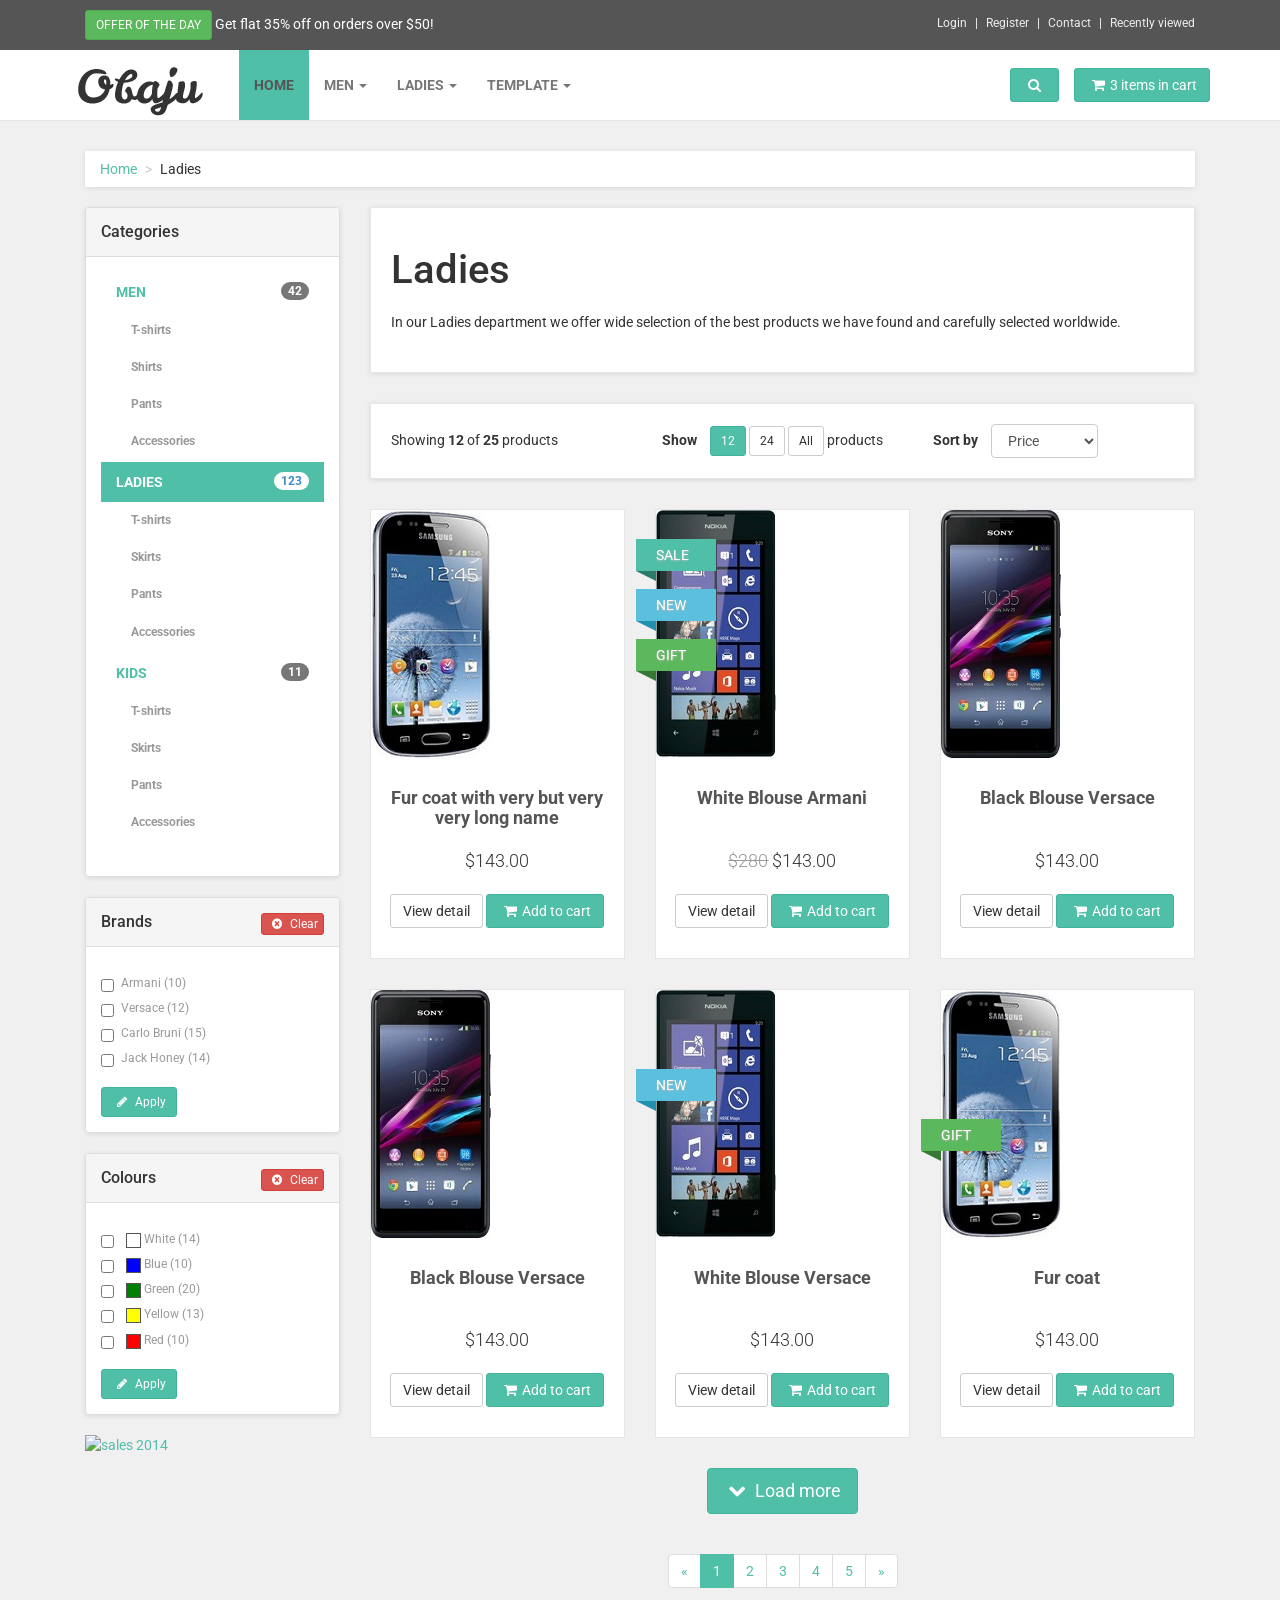
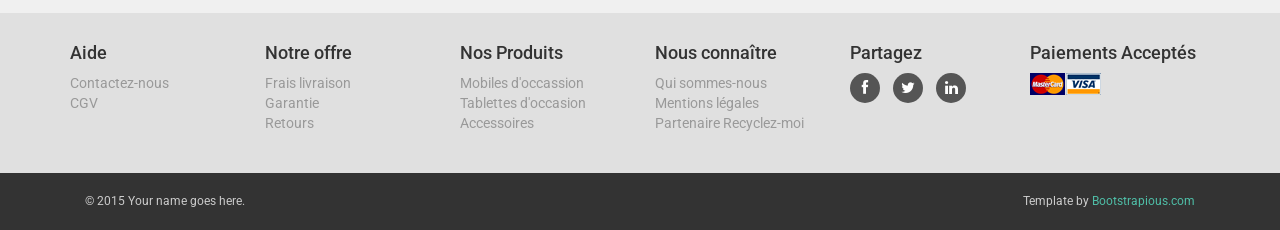
==== commit 7f08dc48: "footer sur 3 pages + icon cb" ====
--- a/obaju/category.html
+++ b/obaju/category.html
@@ -863,141 +863,91 @@
         <!-- /#content -->
 
 
-        <!-- *** FOOTER ***
- _________________________________________________________ -->
-        <div id="footer" data-animate="fadeInUp">
-            <div class="container">
-                <div class="row">
-                    <div class="col-md-3 col-sm-6">
-                        <h4>Pages</h4>
-
-                        <ul>
-                            <li><a href="text.html">About us</a>
-                            </li>
-                            <li><a href="text.html">Terms and conditions</a>
-                            </li>
-                            <li><a href="faq.html">FAQ</a>
-                            </li>
-                            <li><a href="contact.html">Contact us</a>
-                            </li>
-                        </ul>
-
-                        <hr>
-
-                        <h4>User section</h4>
-
-                        <ul>
-                            <li><a href="#" data-toggle="modal" data-target="#login-modal">Login</a>
-                            </li>
-                            <li><a href="register.html">Regiter</a>
-                            </li>
-                        </ul>
-
-                        <hr class="hidden-md hidden-lg hidden-sm">
-
-                    </div>
-                    <!-- /.col-md-3 -->
-
-                    <div class="col-md-3 col-sm-6">
-
-                        <h4>Top categories</h4>
-
-                        <h5>Men</h5>
-
-                        <ul>
-                            <li><a href="category.html">T-shirts</a>
-                            </li>
-                            <li><a href="category.html">Shirts</a>
-                            </li>
-                            <li><a href="category.html">Accessories</a>
-                            </li>
-                        </ul>
-
-                        <h5>Ladies</h5>
-                        <ul>
-                            <li><a href="category.html">T-shirts</a>
-                            </li>
-                            <li><a href="category.html">Skirts</a>
-                            </li>
-                            <li><a href="category.html">Pants</a>
-                            </li>
-                            <li><a href="category.html">Accessories</a>
-                            </li>
-                        </ul>
-
-                        <hr class="hidden-md hidden-lg">
-
-                    </div>
-                    <!-- /.col-md-3 -->
-
-                    <div class="col-md-3 col-sm-6">
-
-                        <h4>Where to find us</h4>
-
-                        <p><strong>Obaju Ltd.</strong>
-                            <br>13/25 New Avenue
-                            <br>New Heaven
-                            <br>45Y 73J
-                            <br>England
-                            <br>
-                            <strong>Great Britain</strong>
-                        </p>
-
-                        <a href="contact.html">Go to contact page</a>
-
-                        <hr class="hidden-md hidden-lg">
-
-                    </div>
-                    <!-- /.col-md-3 -->
-
-
-
-                    <div class="col-md-3 col-sm-6">
-
-                        <h4>Get the news</h4>
-
-                        <p class="text-muted">Pellentesque habitant morbi tristique senectus et netus et malesuada fames ac turpis egestas.</p>
-
-                        <form>
-                            <div class="input-group">
-
-                                <input type="text" class="form-control">
-
-                                <span class="input-group-btn">
-
-			    <button class="btn btn-default" type="button">Subscribe!</button>
-
-			</span>
-
-                            </div>
-                            <!-- /input-group -->
-                        </form>
-
-                        <hr>
-
-                        <h4>Stay in touch</h4>
-
-                        <p class="social">
-                            <a href="#" class="facebook external" data-animate-hover="shake"><i class="fa fa-facebook"></i></a>
-                            <a href="#" class="twitter external" data-animate-hover="shake"><i class="fa fa-twitter"></i></a>
-                            <a href="#" class="instagram external" data-animate-hover="shake"><i class="fa fa-instagram"></i></a>
-                            <a href="#" class="gplus external" data-animate-hover="shake"><i class="fa fa-google-plus"></i></a>
-                            <a href="#" class="email external" data-animate-hover="shake"><i class="fa fa-envelope"></i></a>
-                        </p>
-
-
-                    </div>
-                    <!-- /.col-md-3 -->
-
-                </div>
-                <!-- /.row -->
-
-            </div>
-            <!-- /.container -->
-        </div>
-        <!-- /#footer -->
-
-        <!-- *** FOOTER END *** -->
+
+       <div id="footer" data-animate="fadeInUp">
+           <div class="container">
+               <div class="row">
+
+                   <div class="col-xs-4 col-sm-3 col-md-2">
+                       <h4>Aide</h4>
+
+                       <ul>
+                           <li><a href="#">Contactez-nous</a>
+                           </li>
+                           <li><a href="#">CGV</a>
+                           </li>
+                       </ul>
+                   </div>
+
+                   <!-- /.col-md-3 -->
+
+                   <div class="col-xs-4 col-sm-3 col-md-2">
+
+                       <h4>Notre offre</h4>
+                       <ul>
+                           <li><a href="#">Frais livraison</a>
+                           </li>
+                           <li><a href="#">Garantie</a>
+                           </li>
+                           <li><a href="#">Retours</a>
+                           </li>
+                       </ul>
+                   </div>
+
+                   <!-- /.col-md-3 -->
+
+                   <div class="col-xs-4 col-sm-3 col-md-2">
+
+                       <h4>Nos Produits</h4>
+
+                       <ul>                            
+                           <li><a href="#"> Mobiles d'occassion</a></li>
+                           <li><a href="#"> Tablettes d'occasion</a></li>
+                           <li><a href="#"> Accessoires</a></li>                                  
+                       </ul>
+                   </div>
+
+                   <!-- /.col-md-3 -->
+
+                   <div class="col-xs-4 col-sm-3 col-md-2">
+                           <h4>Nous connaître</h4>
+                       <ul>                            
+                           <li><a href="#">Qui sommes-nous </a></li>
+                           <li><a href="#">Mentions légales </a></li>
+                           <li><a href="#">Partenaire Recyclez-moi </a></li>                                  
+                       </ul>
+                   </div >
+
+                           <!-- /input-group -->
+                   <div class="col-xs-4 col-sm-3 col-md-2">    
+                       <h4>Partagez</h4>
+
+                       <p class="social">
+                           <a href="#" class="facebook external" data-animate-hover="shake"><i class="fa fa-facebook"></i></a>
+                           <a href="#" class="twitter external" data-animate-hover="shake"><i class="fa fa-twitter"></i></a>
+                           <a href="#" class="instagram external" data-animate-hover="shake"><i class="fa fa-linkedin"></i></a>  
+                       </p>
+                   </div>
+
+                   <div>
+                       <h4>Paiements Acceptés</h4>  
+
+                       <p><img src="img/icon_cb.png">
+                       </p>
+                   </div>
+   
+                   
+                   <!-- /.col-md-3 -->
+
+               </div>
+               <!-- /.row -->
+
+           </div>
+           <!-- /.container -->
+       </div>
+       <!-- /#footer -->
+
+       <!-- *** FOOTER END *** -->
 
 
 
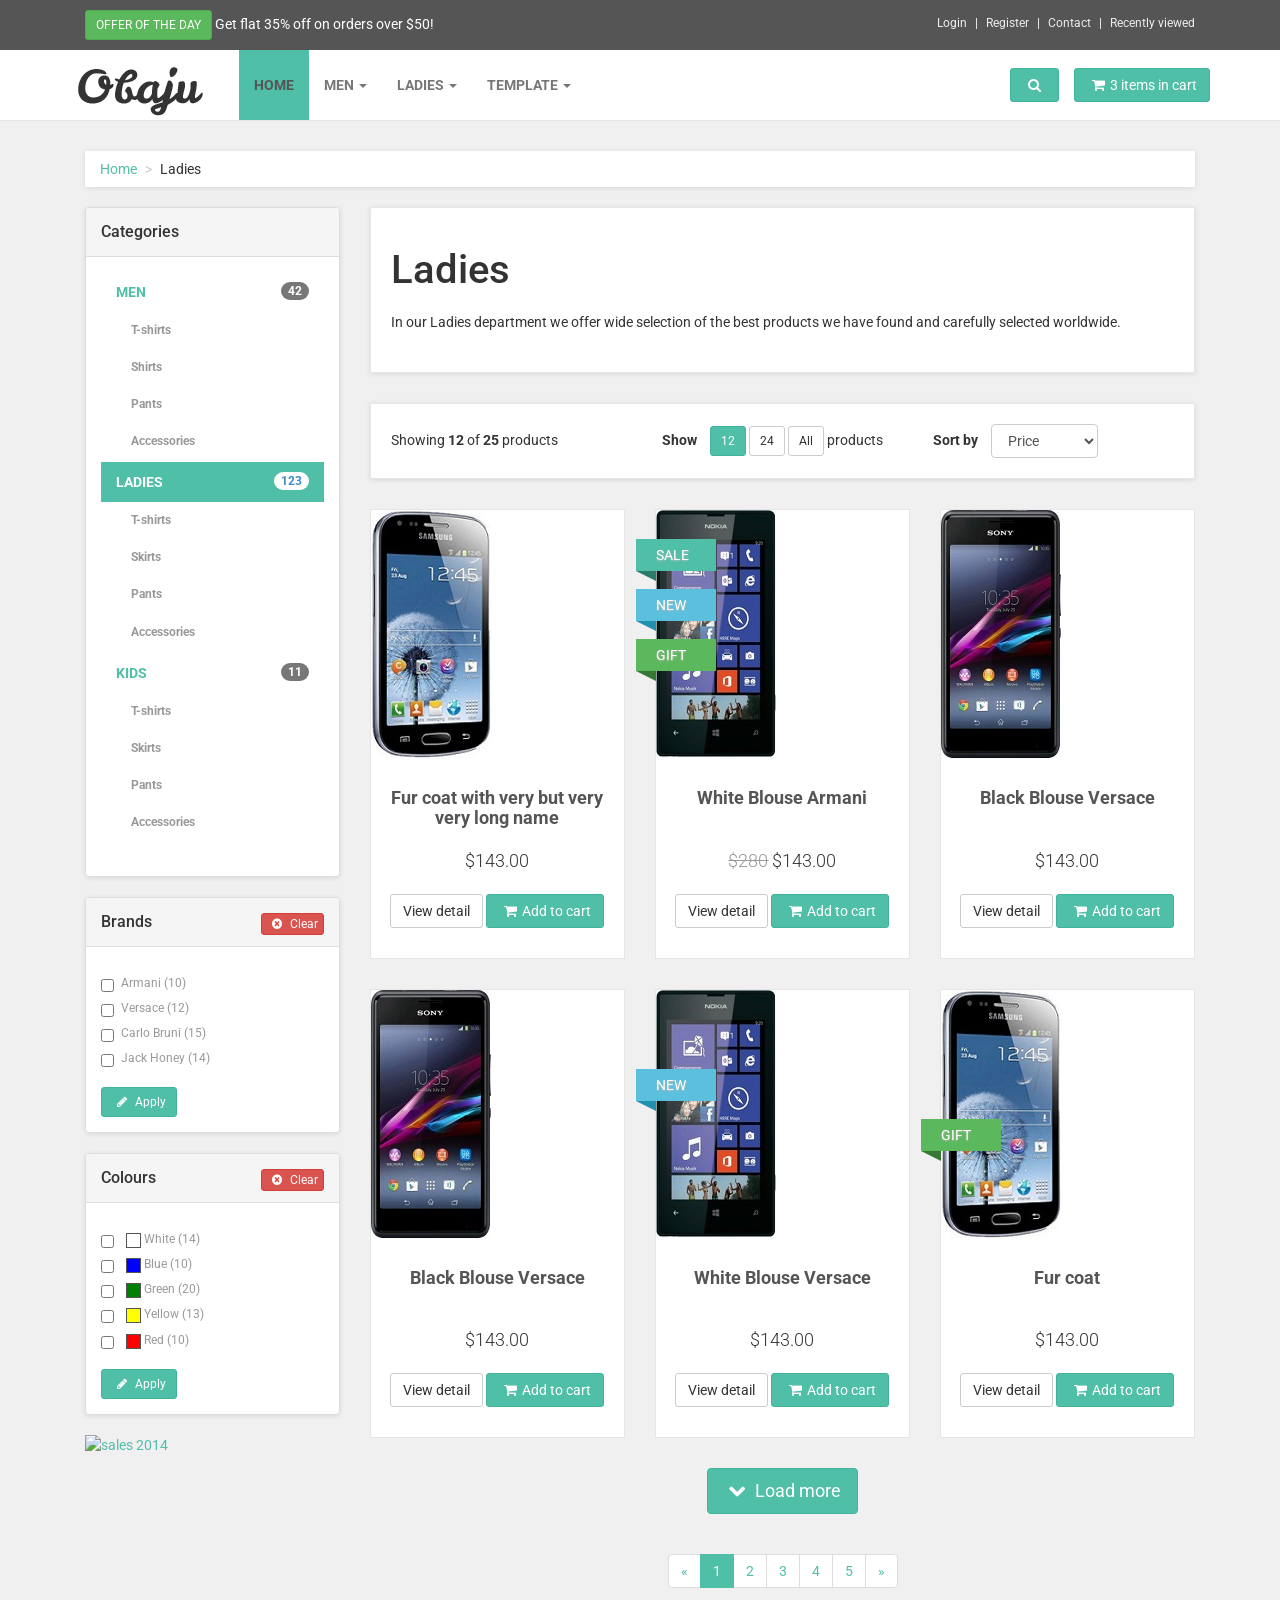
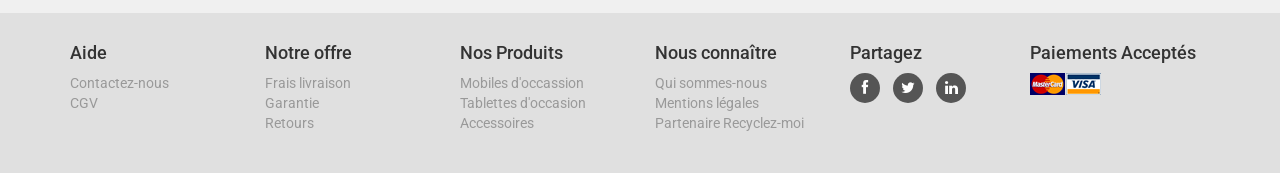
==== commit 221fd29a: "no message" ====
--- a/obaju/category.html
+++ b/obaju/category.html
@@ -952,22 +952,6 @@
 
 
 
-        <!-- *** COPYRIGHT ***
- _________________________________________________________ -->
-        <div id="copyright">
-            <div class="container">
-                <div class="col-md-6">
-                    <p class="pull-left">© 2015 Your name goes here.</p>
-
-                </div>
-                <div class="col-md-6">
-                    <p class="pull-right">Template by <a href="https://bootstrapious.com/e-commerce-templates">Bootstrapious.com</a>
-                         <!-- Not removing these links is part of the license conditions of the template. Thanks for understanding :) If you want to use the template without the attribution links, you can do so after supporting further themes development at https://bootstrapious.com/donate  -->
-                    </p>
-                </div>
-            </div>
-        </div>
-        <!-- *** COPYRIGHT END *** -->
 
 
 
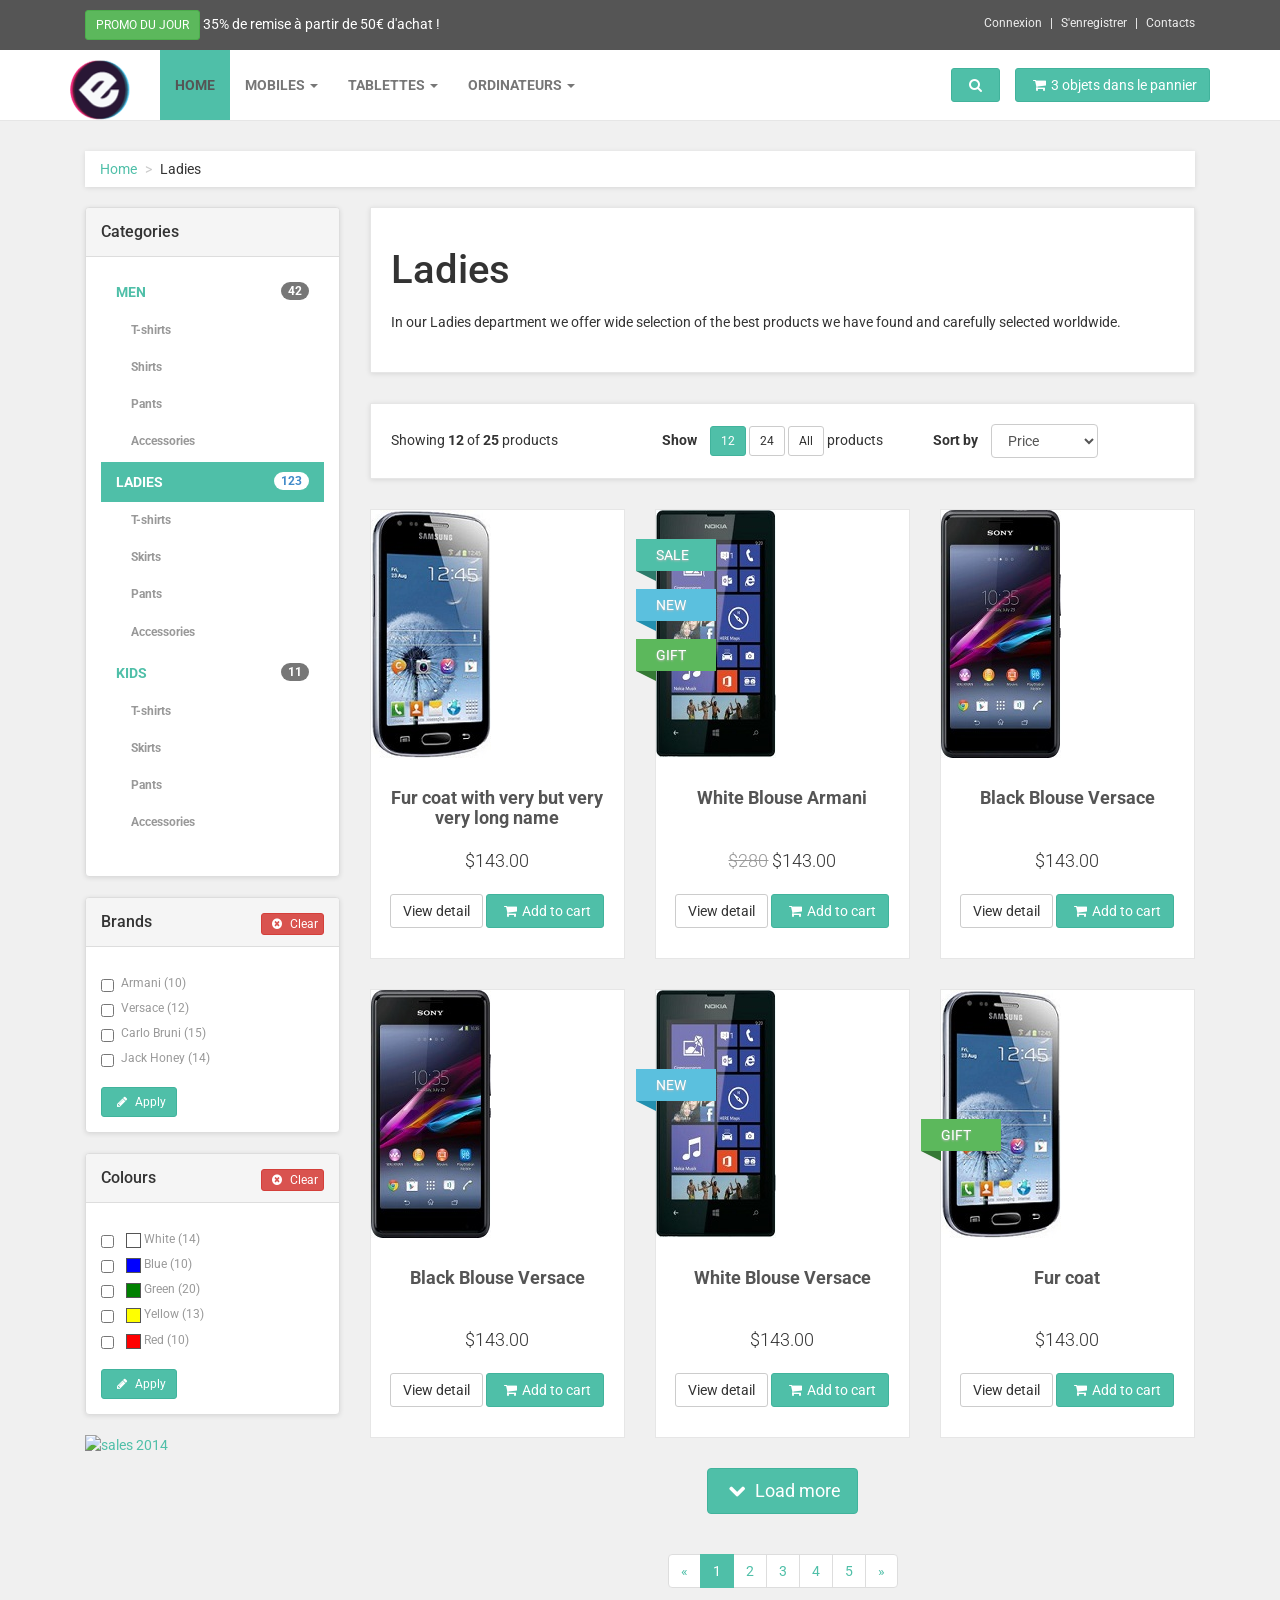
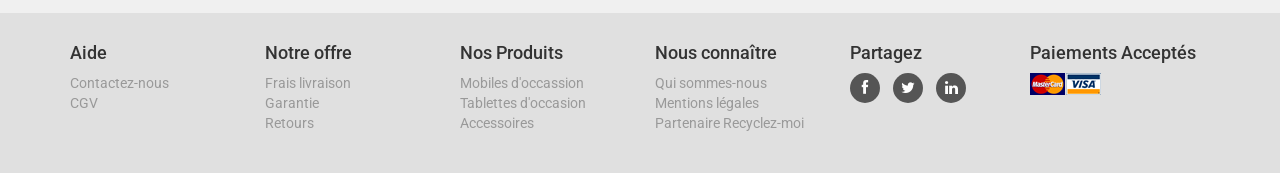
==== commit 539f222d: "modif header sur les 3 pages" ====
--- a/obaju/category.html
+++ b/obaju/category.html
@@ -1,5 +1,5 @@
 <!DOCTYPE html>
-<html lang="en">
+<html>
 
 <head>
 
@@ -12,7 +12,7 @@
     <meta name="keywords" content="">
 
     <title>
-        Obaju : e-commerce template
+        Econectik
     </title>
 
     <meta name="keywords" content="">
@@ -41,23 +41,23 @@
 </head>
 
 <body>
+
+
+
     <!-- *** TOPBAR ***
  _________________________________________________________ -->
     <div id="top">
         <div class="container">
             <div class="col-md-6 offer" data-animate="fadeInDown">
-                <a href="#" class="btn btn-success btn-sm" data-animate-hover="shake">Offer of the day</a>  <a href="#">Get flat 35% off on orders over $50!</a>
+                <a href="#" class="btn btn-success btn-sm" data-animate-hover="shake">Promo du jour</a>  <a href="#"> 35% de remise à partir de 50€ d'achat !</a>
             </div>
             <div class="col-md-6" data-animate="fadeInDown">
                 <ul class="menu">
-                    <li><a href="#" data-toggle="modal" data-target="#login-modal">Login</a>
+                    <li><a href="#" data-toggle="modal" data-target="#login-modal">Connexion</a>
                     </li>
-                    <li><a href="register.html">Register</a>
+                    <li><a href="register.html">S'enregistrer</a>
                     </li>
-                    <li><a href="contact.html">Contact</a>
-                    </li>
-                    <li><a href="#">Recently viewed</a>
-                    </li>
+                    <li><a href="contact.html">Contacts</a>
                 </ul>
             </div>
         </div>
@@ -104,8 +104,8 @@
             <div class="navbar-header">
 
                 <a class="navbar-brand home" href="index.html" data-animate-hover="bounce">
-                    <img src="img/logo.png" alt="Obaju logo" class="hidden-xs">
-                    <img src="img/logo-small.png" alt="Obaju logo" class="visible-xs"><span class="sr-only">Obaju - go to homepage</span>
+                    <img src="img/Croquis.png" alt="Econectik logo" class="hidden-xs" id="logo">
+                    <img src="img/Croquis.png" alt="Econectik logo" class="visible-xs"><span class="sr-only">Econectik - go to homepage</span>
                 </a>
                 <div class="navbar-buttons">
                     <button type="button" class="navbar-toggle" data-toggle="collapse" data-target="#navigation">
@@ -129,71 +129,39 @@
                     <li class="active"><a href="index.html">Home</a>
                     </li>
                     <li class="dropdown yamm-fw">
-                        <a href="#" class="dropdown-toggle" data-toggle="dropdown" data-hover="dropdown" data-delay="200">Men <b class="caret"></b></a>
+                        <a href="#" class="dropdown-toggle" data-toggle="dropdown" data-hover="dropdown" data-delay="200">Mobiles <b class="caret"></b></a>
                         <ul class="dropdown-menu">
                             <li>
                                 <div class="yamm-content">
                                     <div class="row">
                                         <div class="col-sm-3">
-                                            <h5>Clothing</h5>
+                                            <h5>Marques</h5>
                                             <ul>
-                                                <li><a href="category.html">T-shirts</a>
-                                                </li>
-                                                <li><a href="category.html">Shirts</a>
-                                                </li>
-                                                <li><a href="category.html">Pants</a>
-                                                </li>
-                                                <li><a href="category.html">Accessories</a>
+                                                <li><a href="category.html">Apple</a>
+                                                </li>
+                                                <li><a href="category.html">Samsung</a>
+                                                </li>
+                                                <li><a href="category.html">HTC</a>
+                                                </li>
+                                                <li><a href="category.html">LG</a>
                                                 </li>
                                             </ul>
                                         </div>
+
                                         <div class="col-sm-3">
-                                            <h5>Shoes</h5>
+                                            <h5>Accessoires</h5>
                                             <ul>
-                                                <li><a href="category.html">Trainers</a>
-                                                </li>
-                                                <li><a href="category.html">Sandals</a>
-                                                </li>
-                                                <li><a href="category.html">Hiking shoes</a>
-                                                </li>
-                                                <li><a href="category.html">Casual</a>
-                                                </li>
-                                            </ul>
-                                        </div>
-                                        <div class="col-sm-3">
-                                            <h5>Accessories</h5>
-                                            <ul>
-                                                <li><a href="category.html">Trainers</a>
-                                                </li>
-                                                <li><a href="category.html">Sandals</a>
-                                                </li>
-                                                <li><a href="category.html">Hiking shoes</a>
-                                                </li>
-                                                <li><a href="category.html">Casual</a>
-                                                </li>
-                                                <li><a href="category.html">Hiking shoes</a>
-                                                </li>
-                                                <li><a href="category.html">Casual</a>
-                                                </li>
-                                            </ul>
-                                        </div>
-                                        <div class="col-sm-3">
-                                            <h5>Featured</h5>
-                                            <ul>
-                                                <li><a href="category.html">Trainers</a>
-                                                </li>
-                                                <li><a href="category.html">Sandals</a>
-                                                </li>
-                                                <li><a href="category.html">Hiking shoes</a>
-                                                </li>
-                                            </ul>
-                                            <h5>Looks and trends</h5>
-                                            <ul>
-                                                <li><a href="category.html">Trainers</a>
-                                                </li>
-                                                <li><a href="category.html">Sandals</a>
-                                                </li>
-                                                <li><a href="category.html">Hiking shoes</a>
+                                                <li><a href="category.html">Lorem</a>
+                                                </li>
+                                                <li><a href="category.html">ipsum</a>
+                                                </li>
+                                                <li><a href="category.html">dolor</a>
+                                                </li>
+                                                <li><a href="category.html">sit</a>
+                                                </li>
+                                                <li><a href="category.html">Hconsectetur</a>
+                                                </li>
+                                                <li><a href="category.html">adipisicing</a>
                                                 </li>
                                             </ul>
                                         </div>
@@ -205,74 +173,45 @@
                     </li>
 
                     <li class="dropdown yamm-fw">
-                        <a href="#" class="dropdown-toggle" data-toggle="dropdown" data-hover="dropdown" data-delay="200">Ladies <b class="caret"></b></a>
+                        <a href="#" class="dropdown-toggle" data-toggle="dropdown" data-hover="dropdown" data-delay="200">Tablettes <b class="caret"></b></a>
                         <ul class="dropdown-menu">
                             <li>
                                 <div class="yamm-content">
                                     <div class="row">
                                         <div class="col-sm-3">
-                                            <h5>Clothing</h5>
+                                            <h5>Marques</h5>
                                             <ul>
-                                                <li><a href="category.html">T-shirts</a>
-                                                </li>
-                                                <li><a href="category.html">Shirts</a>
-                                                </li>
-                                                <li><a href="category.html">Pants</a>
-                                                </li>
-                                                <li><a href="category.html">Accessories</a>
+                                                <li><a href="category.html">Apple</a>
+                                                </li>
+                                                <li><a href="category.html">Samsung</a>
+                                                </li>
+                                                <li><a href="category.html">HTC</a>
+                                                </li>
+                                                <li><a href="category.html">LG</a>
                                                 </li>
                                             </ul>
                                         </div>
+
                                         <div class="col-sm-3">
-                                            <h5>Shoes</h5>
+                                            <h5>Accessoires</h5>
                                             <ul>
-                                                <li><a href="category.html">Trainers</a>
-                                                </li>
-                                                <li><a href="category.html">Sandals</a>
-                                                </li>
-                                                <li><a href="category.html">Hiking shoes</a>
-                                                </li>
-                                                <li><a href="category.html">Casual</a>
+                                                <li><a href="category.html">Lorem</a>
+                                                </li>
+                                                <li><a href="category.html">ipsum</a>
+                                                </li>
+                                                <li><a href="category.html">dolor</a>
+                                                </li>
+                                                <li><a href="category.html">sit</a>
+                                                </li>
+                                                <li><a href="category.html">Hconsectetur</a>
+                                                </li>
+                                                <li><a href="category.html">adipisicing</a>
+                                                </li>
+                                                <li><a href="category.html">Lorem</a>
+                                                </li>
+                                                <li><a href="category.html">ipsum</a>
                                                 </li>
                                             </ul>
-                                        </div>
-                                        <div class="col-sm-3">
-                                            <h5>Accessories</h5>
-                                            <ul>
-                                                <li><a href="category.html">Trainers</a>
-                                                </li>
-                                                <li><a href="category.html">Sandals</a>
-                                                </li>
-                                                <li><a href="category.html">Hiking shoes</a>
-                                                </li>
-                                                <li><a href="category.html">Casual</a>
-                                                </li>
-                                                <li><a href="category.html">Hiking shoes</a>
-                                                </li>
-                                                <li><a href="category.html">Casual</a>
-                                                </li>
-                                            </ul>
-                                            <h5>Looks and trends</h5>
-                                            <ul>
-                                                <li><a href="category.html">Trainers</a>
-                                                </li>
-                                                <li><a href="category.html">Sandals</a>
-                                                </li>
-                                                <li><a href="category.html">Hiking shoes</a>
-                                                </li>
-                                            </ul>
-                                        </div>
-                                        <div class="col-sm-3">
-                                            <div class="banner">
-                                                <a href="#">
-                                                    <img src="img/banner.jpg" class="img img-responsive" alt="">
-                                                </a>
-                                            </div>
-                                            <div class="banner">
-                                                <a href="#">
-                                                    <img src="img/banner2.jpg" class="img img-responsive" alt="">
-                                                </a>
-                                            </div>
                                         </div>
                                     </div>
                                 </div>
@@ -282,73 +221,37 @@
                     </li>
 
                     <li class="dropdown yamm-fw">
-                        <a href="#" class="dropdown-toggle" data-toggle="dropdown" data-hover="dropdown" data-delay="200">Template <b class="caret"></b></a>
+                        <a href="#" class="dropdown-toggle" data-toggle="dropdown" data-hover="dropdown" data-delay="200">Ordinateurs <b class="caret"></b></a>
                         <ul class="dropdown-menu">
                             <li>
                                 <div class="yamm-content">
                                     <div class="row">
                                         <div class="col-sm-3">
-                                            <h5>Shop</h5>
+                                            <h5>Marques</h5>
                                             <ul>
-                                                <li><a href="index.html">Homepage</a>
-                                                </li>
-                                                <li><a href="category.html">Category - sidebar left</a>
-                                                </li>
-                                                <li><a href="category-right.html">Category - sidebar right</a>
-                                                </li>
-                                                <li><a href="category-full.html">Category - full width</a>
-                                                </li>
-                                                <li><a href="detail.html">Product detail</a>
+                                                <li><a href="category.html">Apple</a>
+                                                </li>
+                                                <li><a href="category.html">Samsung</a>
+                                                </li>
+                                                <li><a href="category.html">HTC</a>
+                                                </li>
+                                                <li><a href="category.html">LG</a>
                                                 </li>
                                             </ul>
                                         </div>
+
                                         <div class="col-sm-3">
-                                            <h5>User</h5>
+                                            <h5>Accessoires</h5>
                                             <ul>
-                                                <li><a href="register.html">Register / login</a>
-                                                </li>
-                                                <li><a href="customer-orders.html">Orders history</a>
-                                                </li>
-                                                <li><a href="customer-order.html">Order history detail</a>
-                                                </li>
-                                                <li><a href="customer-wishlist.html">Wishlist</a>
-                                                </li>
-                                                <li><a href="customer-account.html">Customer account / change password</a>
-                                                </li>
-                                            </ul>
-                                        </div>
-                                        <div class="col-sm-3">
-                                            <h5>Order process</h5>
-                                            <ul>
-                                                <li><a href="basket.html">Shopping cart</a>
-                                                </li>
-                                                <li><a href="checkout1.html">Checkout - step 1</a>
-                                                </li>
-                                                <li><a href="checkout2.html">Checkout - step 2</a>
-                                                </li>
-                                                <li><a href="checkout3.html">Checkout - step 3</a>
-                                                </li>
-                                                <li><a href="checkout4.html">Checkout - step 4</a>
-                                                </li>
-                                            </ul>
-                                        </div>
-                                        <div class="col-sm-3">
-                                            <h5>Pages and blog</h5>
-                                            <ul>
-                                                <li><a href="blog.html">Blog listing</a>
-                                                </li>
-                                                <li><a href="post.html">Blog Post</a>
-                                                </li>
-                                                <li><a href="faq.html">FAQ</a>
-                                                </li>
-                                                <li><a href="text.html">Text page</a>
-                                                </li>
-                                                <li><a href="text-right.html">Text page - right sidebar</a>
-                                                </li>
-                                                <li><a href="404.html">404 page</a>
-                                                </li>
-                                                <li><a href="contact.html">Contact</a>
-                                                </li>
+                                                <li><a href="category.html">Lorem</a>
+                                                </li>
+                                                <li><a href="category.html">ipsum</a>
+                                                </li>
+                                                <li><a href="category.html">dolor</a>
+                                                </li>
+                                                <li><a href="category.html">sit</a>
+                                                </li>
+                                                <li><a href="category.html">Hconsectetur</a>
                                             </ul>
                                         </div>
                                     </div>
@@ -365,7 +268,7 @@
             <div class="navbar-buttons">
 
                 <div class="navbar-collapse collapse right" id="basket-overview">
-                    <a href="basket.html" class="btn btn-primary navbar-btn"><i class="fa fa-shopping-cart"></i><span class="hidden-sm">3 items in cart</span></a>
+                    <a href="basket.html" class="btn btn-primary navbar-btn"><i class="fa fa-shopping-cart"></i><span class="hidden-sm">3 objets dans le pannier</span></a>
                 </div>
                 <!--/.nav-collapse -->
 
@@ -385,9 +288,9 @@
                         <input type="text" class="form-control" placeholder="Search">
                         <span class="input-group-btn">
 
-			<button type="submit" class="btn btn-primary"><i class="fa fa-search"></i></button>
-
-		    </span>
+            <button type="submit" class="btn btn-primary"><i class="fa fa-search"></i></button>
+
+            </span>
                     </div>
                 </form>
 
@@ -400,6 +303,8 @@
     <!-- /#navbar -->
 
     <!-- *** NAVBAR END *** -->
+
+
 
     <div id="all">
 
--- a/obaju/css/custom.css
+++ b/obaju/css/custom.css
@@ -0,0 +1,3 @@
+#logo{
+	
+}
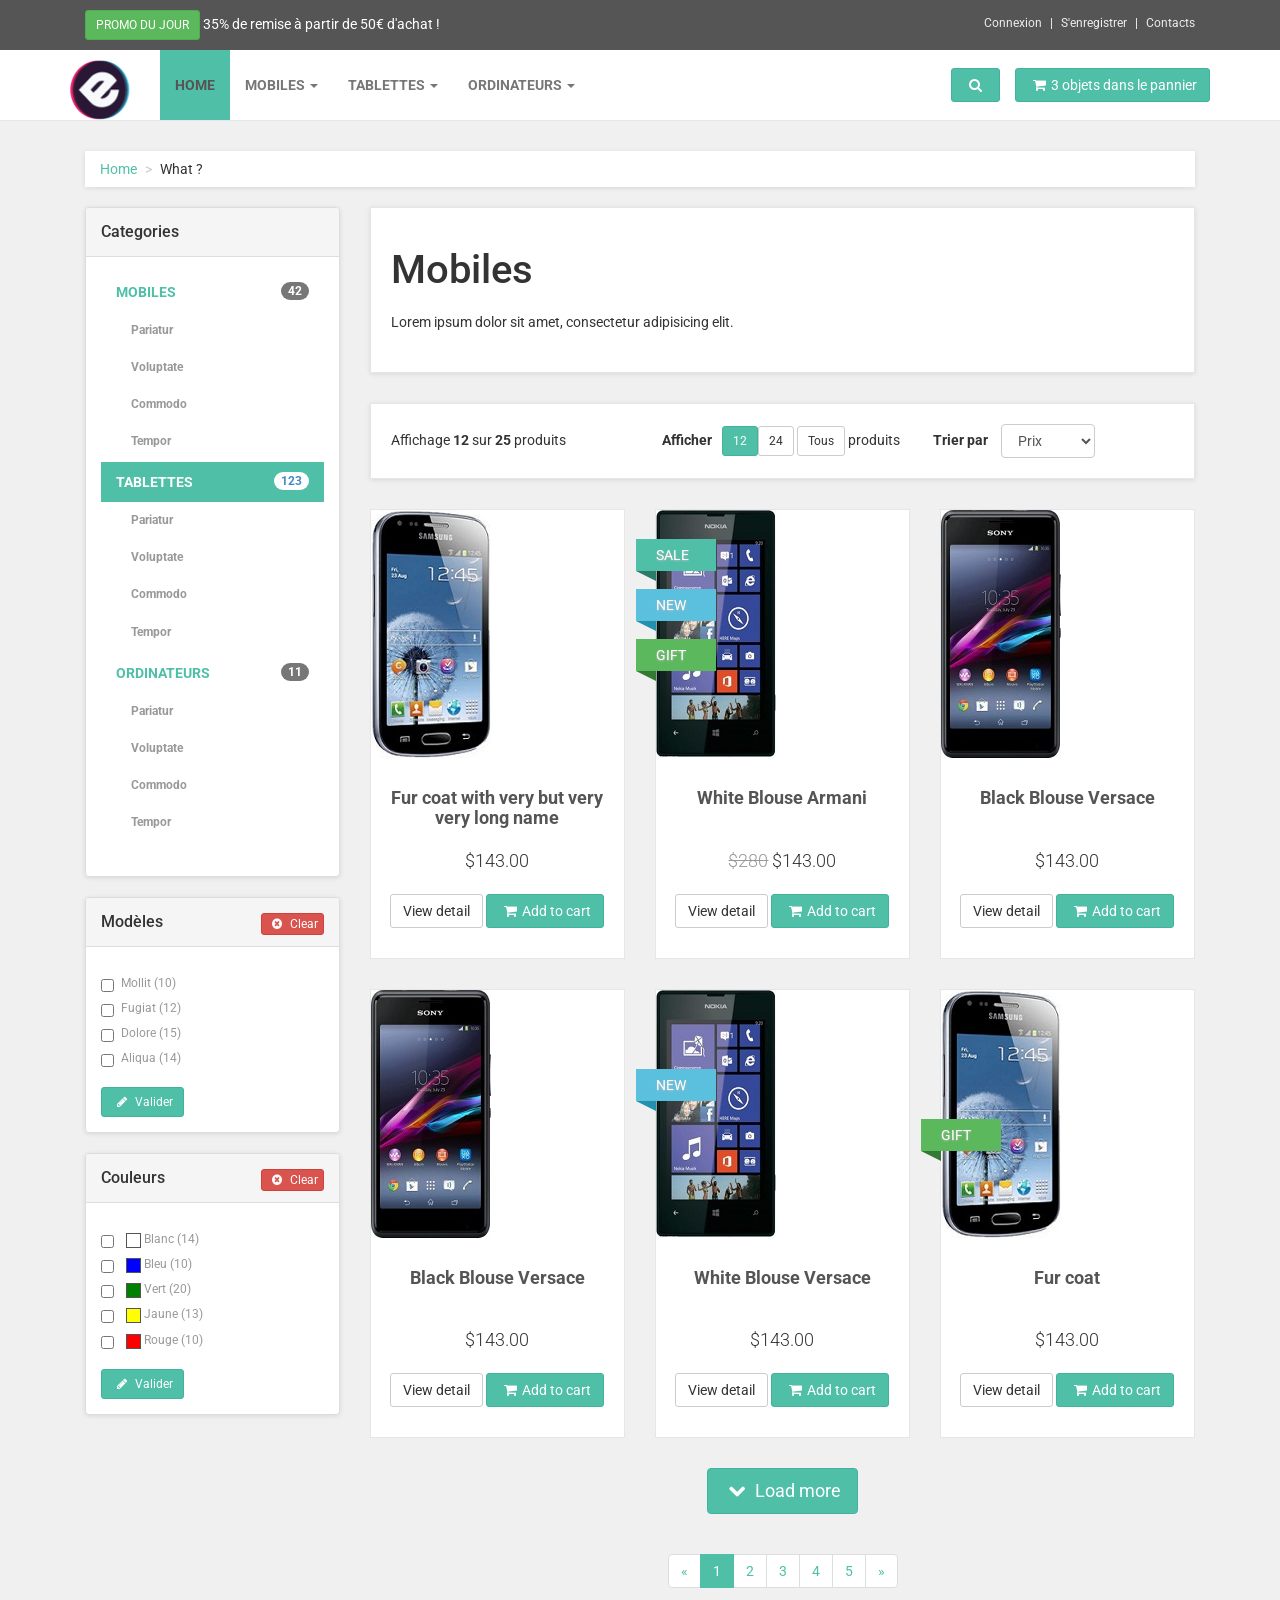
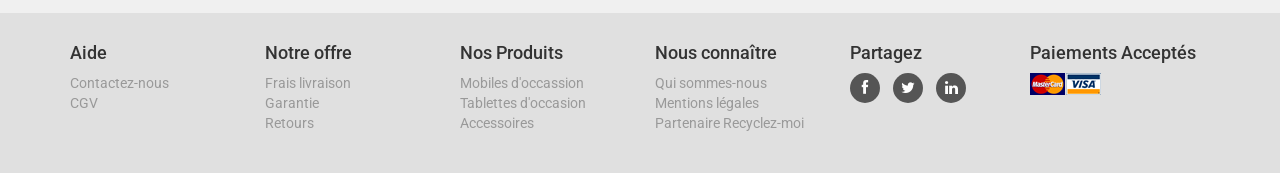
==== commit be41dc5d: "modif menu category" ====
--- a/obaju/category.html
+++ b/obaju/category.html
@@ -315,7 +315,7 @@
                     <ul class="breadcrumb">
                         <li><a href="#">Home</a>
                         </li>
-                        <li>Ladies</li>
+                        <li>What ?</li>
                     </ul>
                 </div>
 
@@ -331,41 +331,41 @@
                         <div class="panel-body">
                             <ul class="nav nav-pills nav-stacked category-menu">
                                 <li>
-                                    <a href="category.html">Men <span class="badge pull-right">42</span></a>
+                                    <a href="category.html">Mobiles<span class="badge pull-right">42</span></a>
                                     <ul>
-                                        <li><a href="category.html">T-shirts</a>
-                                        </li>
-                                        <li><a href="category.html">Shirts</a>
-                                        </li>
-                                        <li><a href="category.html">Pants</a>
-                                        </li>
-                                        <li><a href="category.html">Accessories</a>
+                                        <li><a href="category.html">Pariatur</a>
+                                        </li>
+                                        <li><a href="category.html">Voluptate</a>
+                                        </li>
+                                        <li><a href="category.html">Commodo</a>
+                                        </li>
+                                        <li><a href="category.html">Tempor</a>
                                         </li>
                                     </ul>
                                 </li>
                                 <li class="active">
-                                    <a href="category.html">Ladies  <span class="badge pull-right">123</span></a>
+                                    <a href="category.html">Tablettes<span class="badge pull-right">123</span></a>
                                     <ul>
-                                        <li><a href="category.html">T-shirts</a>
-                                        </li>
-                                        <li><a href="category.html">Skirts</a>
-                                        </li>
-                                        <li><a href="category.html">Pants</a>
-                                        </li>
-                                        <li><a href="category.html">Accessories</a>
+                                        <li><a href="category.html">Pariatur</a>
+                                        </li>
+                                        <li><a href="category.html">Voluptate</a>
+                                        </li>
+                                        <li><a href="category.html">Commodo</a>
+                                        </li>
+                                        <li><a href="category.html">Tempor</a>
                                         </li>
                                     </ul>
                                 </li>
                                 <li>
-                                    <a href="category.html">Kids  <span class="badge pull-right">11</span></a>
+                                    <a href="category.html">Ordinateurs  <span class="badge pull-right">11</span></a>
                                     <ul>
-                                        <li><a href="category.html">T-shirts</a>
-                                        </li>
-                                        <li><a href="category.html">Skirts</a>
-                                        </li>
-                                        <li><a href="category.html">Pants</a>
-                                        </li>
-                                        <li><a href="category.html">Accessories</a>
+                                        <li><a href="category.html">Pariatur</a>
+                                        </li>
+                                        <li><a href="category.html">Voluptate</a>
+                                        </li>
+                                        <li><a href="category.html">Commodo</a>
+                                        </li>
+                                        <li><a href="category.html">Tempor</a>
                                         </li>
                                     </ul>
                                 </li>
@@ -378,7 +378,7 @@
                     <div class="panel panel-default sidebar-menu">
 
                         <div class="panel-heading">
-                            <h3 class="panel-title">Brands <a class="btn btn-xs btn-danger pull-right" href="#"><i class="fa fa-times-circle"></i> Clear</a></h3>
+                            <h3 class="panel-title">Modèles <a class="btn btn-xs btn-danger pull-right" href="#"><i class="fa fa-times-circle"></i> Clear</a></h3>
                         </div>
 
                         <div class="panel-body">
@@ -387,27 +387,27 @@
                                 <div class="form-group">
                                     <div class="checkbox">
                                         <label>
-                                            <input type="checkbox">Armani (10)
+                                            <input type="checkbox">Mollit (10)
                                         </label>
                                     </div>
                                     <div class="checkbox">
                                         <label>
-                                            <input type="checkbox">Versace (12)
+                                            <input type="checkbox">Fugiat (12)
                                         </label>
                                     </div>
                                     <div class="checkbox">
                                         <label>
-                                            <input type="checkbox">Carlo Bruni (15)
+                                            <input type="checkbox">Dolore (15)
                                         </label>
                                     </div>
                                     <div class="checkbox">
                                         <label>
-                                            <input type="checkbox">Jack Honey (14)
+                                            <input type="checkbox">Aliqua (14)
                                         </label>
                                     </div>
                                 </div>
 
-                                <button class="btn btn-default btn-sm btn-primary"><i class="fa fa-pencil"></i> Apply</button>
+                                <button class="btn btn-default btn-sm btn-primary"><i class="fa fa-pencil"></i> Valider</button>
 
                             </form>
 
@@ -417,7 +417,7 @@
                     <div class="panel panel-default sidebar-menu">
 
                         <div class="panel-heading">
-                            <h3 class="panel-title">Colours <a class="btn btn-xs btn-danger pull-right" href="#"><i class="fa fa-times-circle"></i> Clear</a></h3>
+                            <h3 class="panel-title">Couleurs <a class="btn btn-xs btn-danger pull-right" href="#"><i class="fa fa-times-circle"></i> Clear</a></h3>
                         </div>
 
                         <div class="panel-body">
@@ -426,32 +426,32 @@
                                 <div class="form-group">
                                     <div class="checkbox">
                                         <label>
-                                            <input type="checkbox"> <span class="colour white"></span> White (14)
+                                            <input type="checkbox"> <span class="colour white"></span> Blanc (14)
                                         </label>
                                     </div>
                                     <div class="checkbox">
                                         <label>
-                                            <input type="checkbox"> <span class="colour blue"></span> Blue (10)
+                                            <input type="checkbox"> <span class="colour blue"></span> Bleu (10)
                                         </label>
                                     </div>
                                     <div class="checkbox">
                                         <label>
-                                            <input type="checkbox"> <span class="colour green"></span> Green (20)
+                                            <input type="checkbox"> <span class="colour green"></span> Vert (20)
                                         </label>
                                     </div>
                                     <div class="checkbox">
                                         <label>
-                                            <input type="checkbox"> <span class="colour yellow"></span> Yellow (13)
+                                            <input type="checkbox"> <span class="colour yellow"></span> Jaune (13)
                                         </label>
                                     </div>
                                     <div class="checkbox">
                                         <label>
-                                            <input type="checkbox"> <span class="colour red"></span> Red (10)
+                                            <input type="checkbox"> <span class="colour red"></span> Rouge (10)
                                         </label>
                                     </div>
                                 </div>
 
-                                <button class="btn btn-default btn-sm btn-primary"><i class="fa fa-pencil"></i> Apply</button>
+                                <button class="btn btn-default btn-sm btn-primary"><i class="fa fa-pencil"></i> Valider</button>
 
                             </form>
 
@@ -460,23 +460,23 @@
 
                     <!-- *** MENUS AND FILTERS END *** -->
 
-                    <div class="banner">
+                    <!-- <div class="banner">
                         <a href="#">
                             <img src="img/banner.jpg" alt="sales 2014" class="img-responsive">
                         </a>
-                    </div>
+                    </div> -->
                 </div>
 
                 <div class="col-md-9">
                     <div class="box">
-                        <h1>Ladies</h1>
-                        <p>In our Ladies department we offer wide selection of the best products we have found and carefully selected worldwide.</p>
+                        <h1>Mobiles</h1>
+                        <p>Lorem ipsum dolor sit amet, consectetur adipisicing elit.</p>
                     </div>
 
                     <div class="box info-bar">
                         <div class="row">
                             <div class="col-sm-12 col-md-4 products-showing">
-                                Showing <strong>12</strong> of <strong>25</strong> products
+                                Affichage <strong>12</strong> sur <strong>25</strong> produits
                             </div>
 
                             <div class="col-sm-12 col-md-8  products-number-sort">
@@ -484,16 +484,16 @@
                                     <form class="form-inline">
                                         <div class="col-md-6 col-sm-6">
                                             <div class="products-number">
-                                                <strong>Show</strong>  <a href="#" class="btn btn-default btn-sm btn-primary">12</a>  <a href="#" class="btn btn-default btn-sm">24</a>  <a href="#" class="btn btn-default btn-sm">All</a> products
+                                                <strong>Afficher</strong><a href="#" class="btn btn-default btn-sm btn-primary">12</a><a href="#" class="btn btn-default btn-sm">24</a>  <a href="#" class="btn btn-default btn-sm">Tous</a> produits
                                             </div>
                                         </div>
                                         <div class="col-md-6 col-sm-6">
                                             <div class="products-sort-by">
-                                                <strong>Sort by</strong>
+                                                <strong>Trier par</strong>
                                                 <select name="sort-by" class="form-control">
-                                                    <option>Price</option>
-                                                    <option>Name</option>
-                                                    <option>Sales first</option>
+                                                    <option>Prix</option>
+                                                    <option>Marque</option>
+                                                    <option>Modèle</option>
                                                 </select>
                                             </div>
                                         </div>
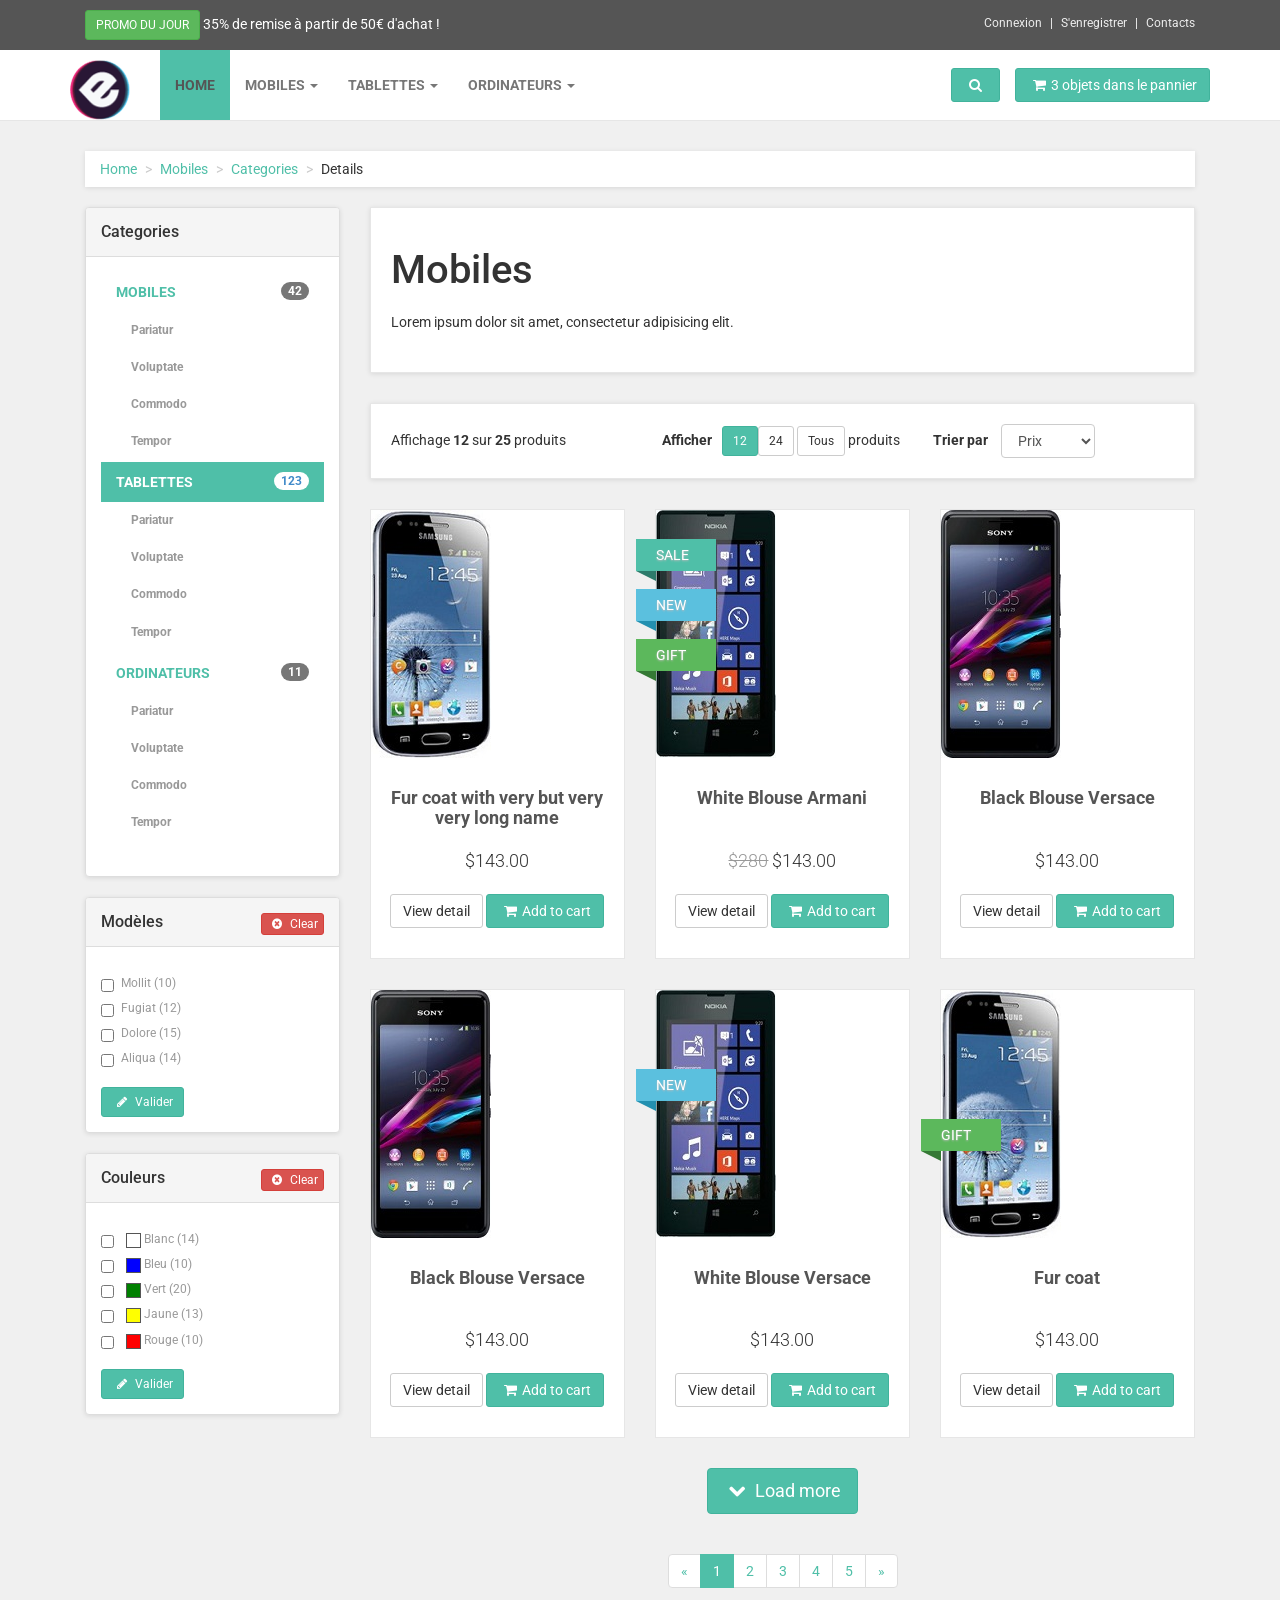
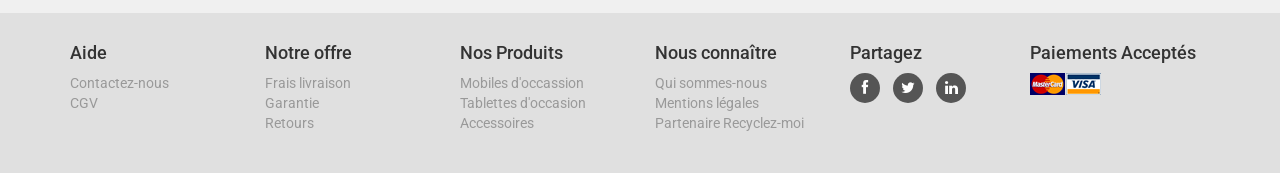
==== commit a33da1f3: "Détail fin" ====
--- a/obaju/category.html
+++ b/obaju/category.html
@@ -315,8 +315,13 @@
                     <ul class="breadcrumb">
                         <li><a href="#">Home</a>
                         </li>
-                        <li>What ?</li>
+                        <li><a href="#">Mobiles</a>
+                        </li>
+                        <li><a href="#">Categories</a>
+                        </li>
+                        <li>Details</li>
                     </ul>
+
                 </div>
 
                 <div class="col-md-3">
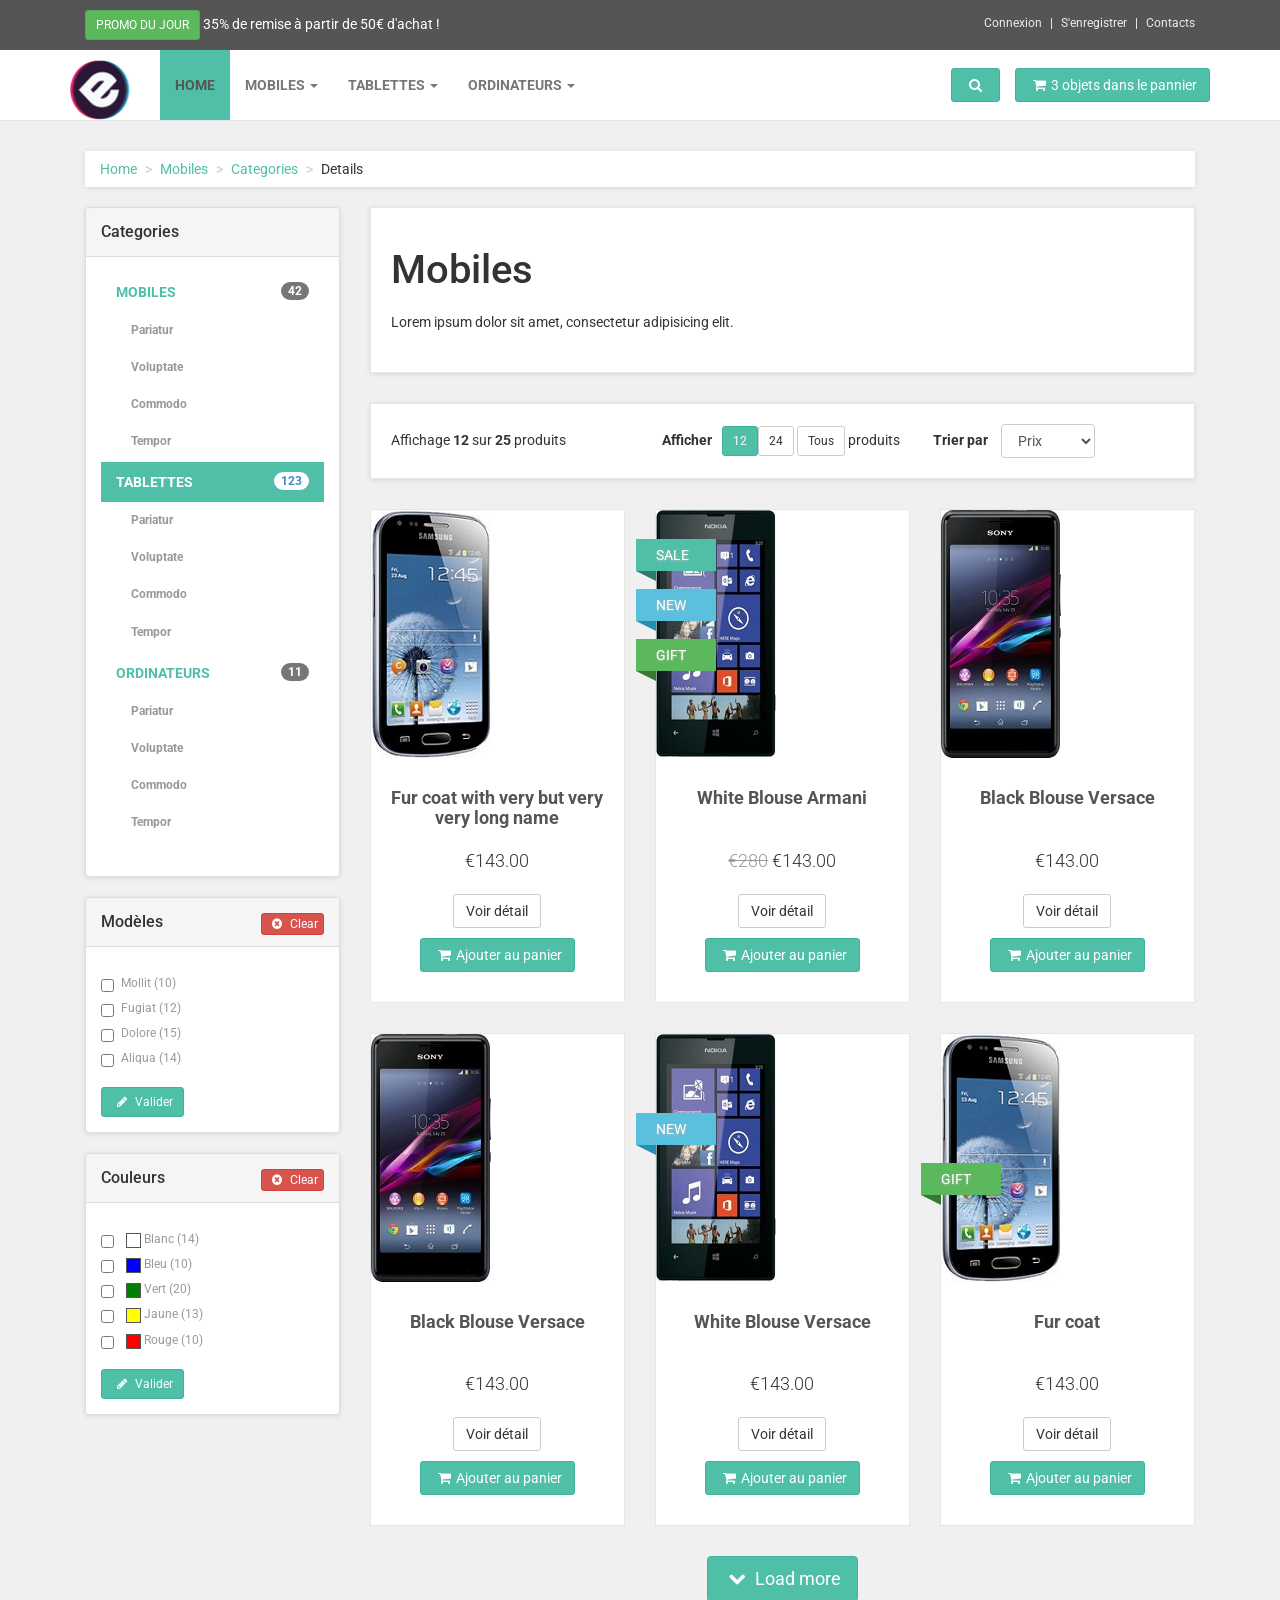
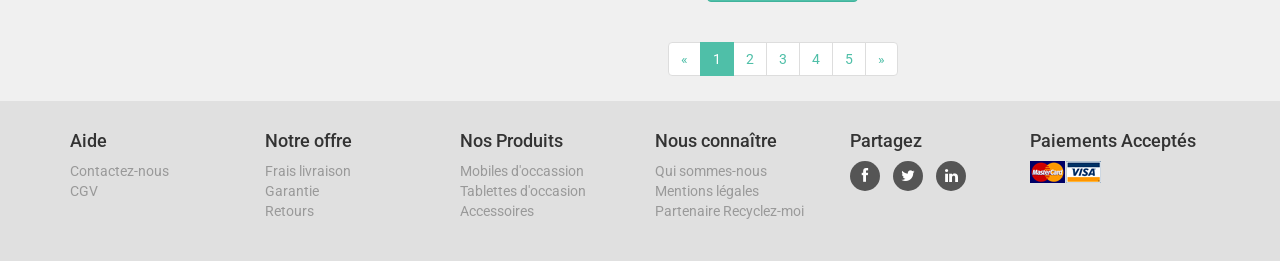
==== commit c574792f: "$ en € + panier" ====
--- a/obaju/category.html
+++ b/obaju/category.html
@@ -531,10 +531,10 @@
                                 </a>
                                 <div class="text">
                                     <h3><a href="detail.html">Fur coat with very but very very long name</a></h3>
-                                    <p class="price">$143.00</p>
+                                    <p class="price">€143.00</p>
                                     <p class="buttons">
-                                        <a href="detail.html" class="btn btn-default">View detail</a>
-                                        <a href="basket.html" class="btn btn-primary"><i class="fa fa-shopping-cart"></i>Add to cart</a>
+                                        <a href="detail.html" class="btn btn-default">Voir détail</a>
+                                        <a href="basket.html" class="btn btn-primary"><i class="fa fa-shopping-cart"></i>Ajouter au panier</a>
                                     </p>
                                 </div>
                                 <!-- /.text -->
@@ -563,10 +563,10 @@
                                 </a>
                                 <div class="text">
                                     <h3><a href="detail.html">White Blouse Armani</a></h3>
-                                    <p class="price"><del>$280</del> $143.00</p>
+                                    <p class="price"><del>€280</del> €143.00</p>
                                     <p class="buttons">
-                                        <a href="detail.html" class="btn btn-default">View detail</a>
-                                        <a href="basket.html" class="btn btn-primary"><i class="fa fa-shopping-cart"></i>Add to cart</a>
+                                        <a href="detail.html" class="btn btn-default">Voir détail</a>
+                                        <a href="basket.html" class="btn btn-primary"><i class="fa fa-shopping-cart"></i>Ajouter au panier</a>
                                     </p>
                                 </div>
                                 <!-- /.text -->
@@ -613,10 +613,10 @@
                                 </a>
                                 <div class="text">
                                     <h3><a href="detail.html">Black Blouse Versace</a></h3>
-                                    <p class="price">$143.00</p>
+                                    <p class="price">€143.00</p>
                                     <p class="buttons">
-                                        <a href="detail.html" class="btn btn-default">View detail</a>
-                                        <a href="basket.html" class="btn btn-primary"><i class="fa fa-shopping-cart"></i>Add to cart</a>
+                                        <a href="detail.html" class="btn btn-default">Voir détail</a>
+                                        <a href="basket.html" class="btn btn-primary"><i class="fa fa-shopping-cart"></i>Ajouter au panier</a>
                                     </p>
 
                                 </div>
@@ -646,10 +646,10 @@
                                 </a>
                                 <div class="text">
                                     <h3><a href="detail.html">Black Blouse Versace</a></h3>
-                                    <p class="price">$143.00</p>
+                                    <p class="price">€143.00</p>
                                     <p class="buttons">
-                                        <a href="detail.html" class="btn btn-default">View detail</a>
-                                        <a href="basket.html" class="btn btn-primary"><i class="fa fa-shopping-cart"></i>Add to cart</a>
+                                        <a href="detail.html" class="btn btn-default">Voir détail</a>
+                                        <a href="basket.html" class="btn btn-primary"><i class="fa fa-shopping-cart"></i>Ajouter au panier</a>
                                     </p>
 
                                 </div>
@@ -679,10 +679,10 @@
                                 </a>
                                 <div class="text">
                                     <h3><a href="detail.html">White Blouse Versace</a></h3>
-                                    <p class="price">$143.00</p>
+                                    <p class="price">€143.00</p>
                                     <p class="buttons">
-                                        <a href="detail.html" class="btn btn-default">View detail</a>
-                                        <a href="basket.html" class="btn btn-primary"><i class="fa fa-shopping-cart"></i>Add to cart</a>
+                                        <a href="detail.html" class="btn btn-default">Voir détail</a>
+                                        <a href="basket.html" class="btn btn-primary"><i class="fa fa-shopping-cart"></i>Ajouter au panier</a>
                                     </p>
 
                                 </div>
@@ -718,10 +718,10 @@
                                 </a>
                                 <div class="text">
                                     <h3><a href="detail.html">Fur coat</a></h3>
-                                    <p class="price">$143.00</p>
+                                    <p class="price">€143.00</p>
                                     <p class="buttons">
-                                        <a href="detail.html" class="btn btn-default">View detail</a>
-                                        <a href="basket.html" class="btn btn-primary"><i class="fa fa-shopping-cart"></i>Add to cart</a>
+                                        <a href="detail.html" class="btn btn-default">Voir détail</a>
+                                        <a href="basket.html" class="btn btn-primary"><i class="fa fa-shopping-cart"></i>Ajouter au panier</a>
                                     </p>
 
                                 </div>
